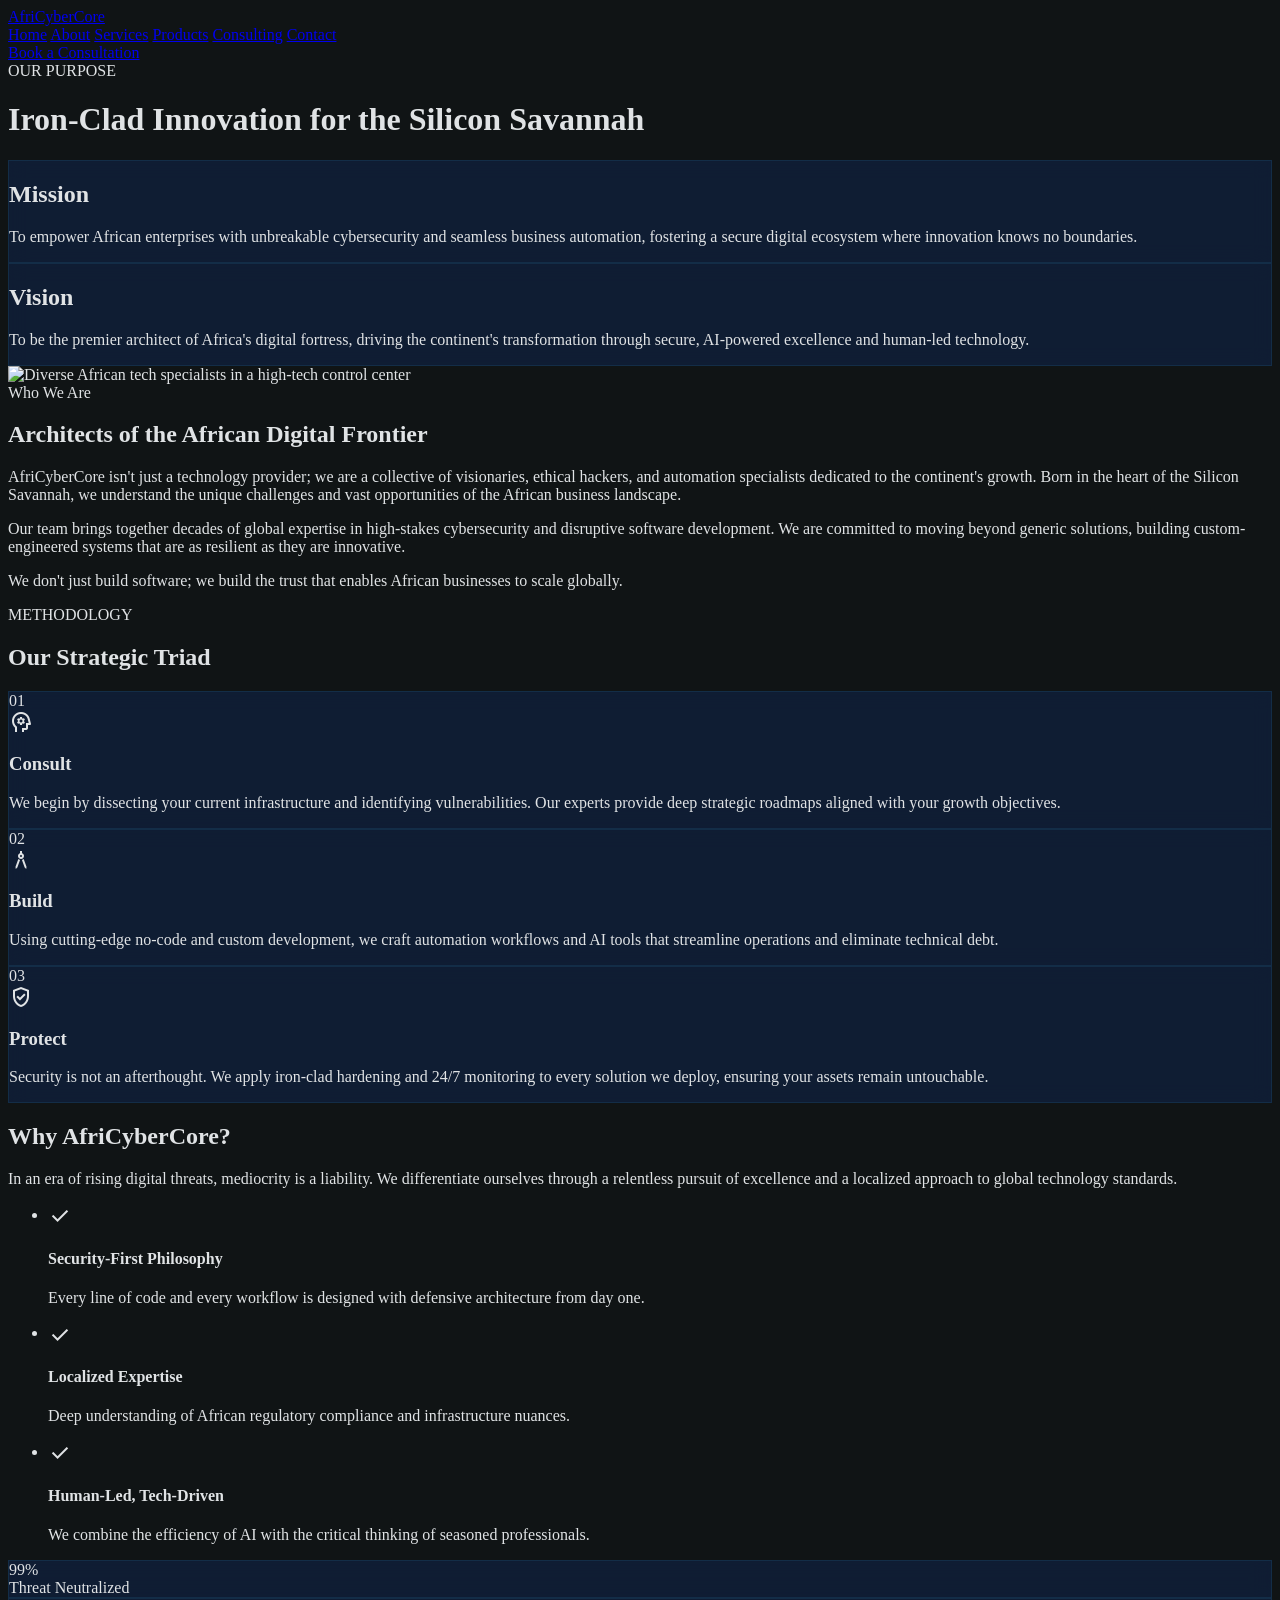
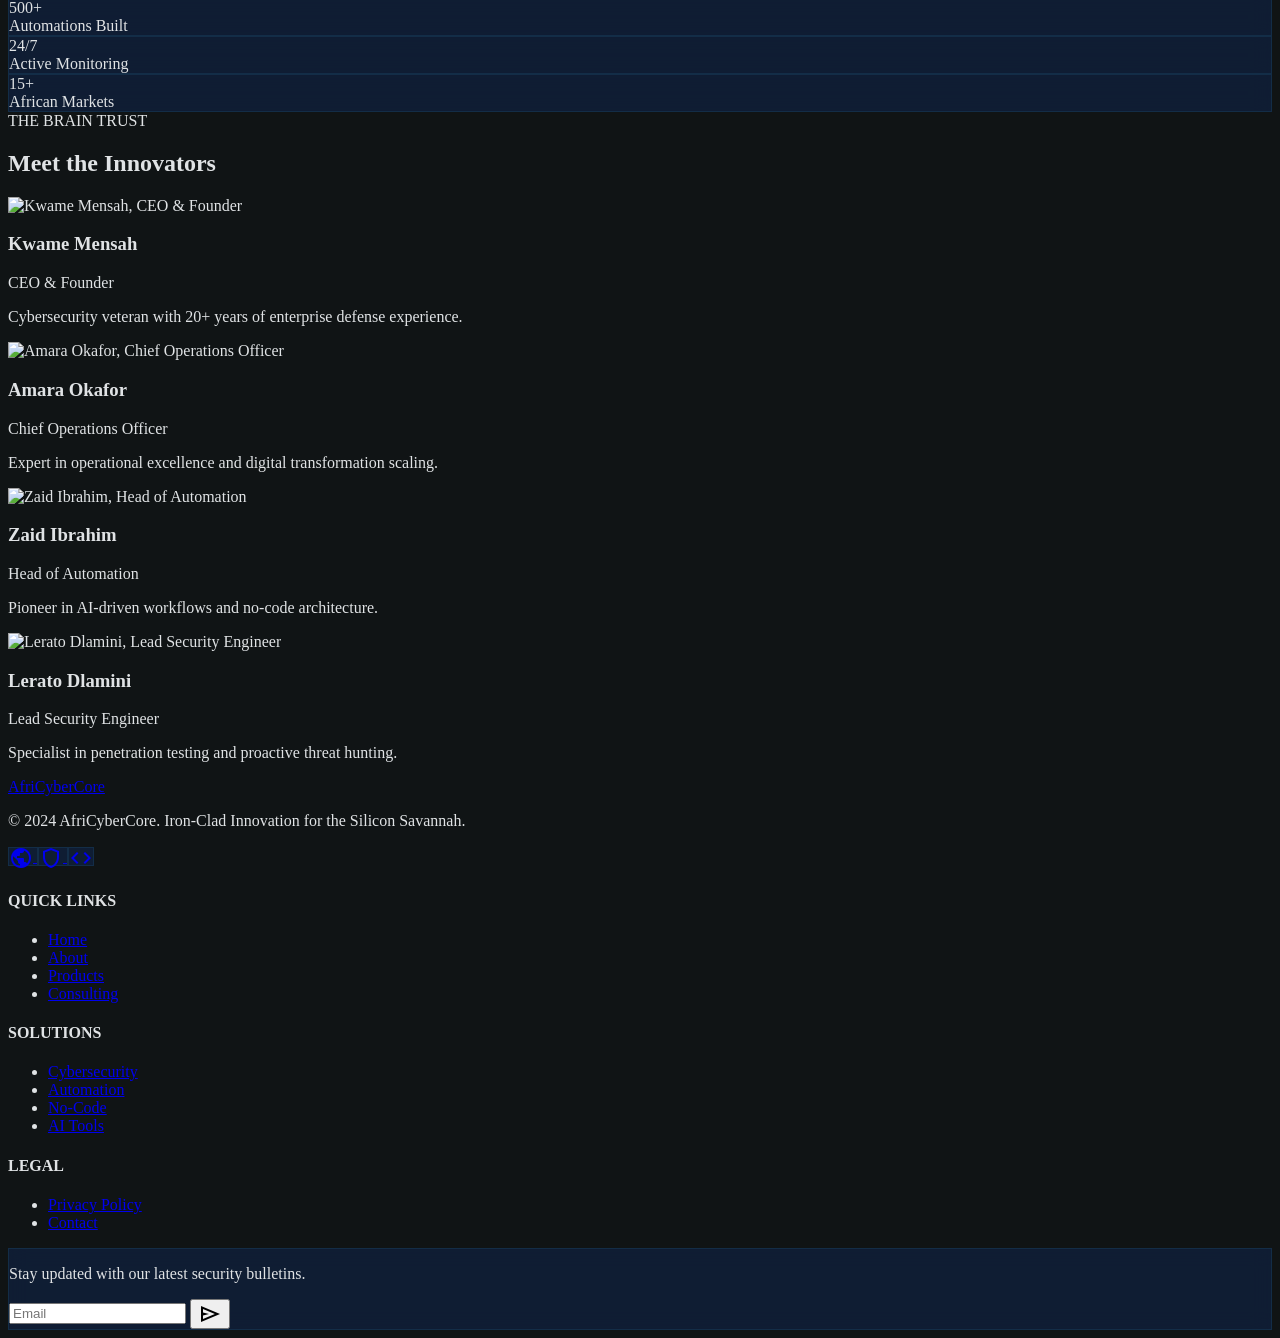
==== about.html @ 982a2cf5 "Initial commit: AfriCyberCore static marketing site Multi-page static site (HTML + Tailwind Play CDN" ====
<!DOCTYPE html>
<html class="dark" lang="en">
<head>
<meta charset="utf-8"/>
<meta content="width=device-width, initial-scale=1.0" name="viewport"/>
<title>About Us | AfriCyberCore - Iron-Clad Innovation</title>
<script src="https://cdn.tailwindcss.com?plugins=forms,container-queries"></script>
<link href="https://fonts.googleapis.com/css2?family=Hanken+Grotesk:wght@400;600;700;800&amp;family=Inter:wght@400;500&amp;family=JetBrains+Mono:wght@500&amp;display=swap" rel="stylesheet"/>
<link href="https://fonts.googleapis.com/css2?family=Material+Symbols+Outlined:wght,FILL@100..700,0..1&amp;display=swap" rel="stylesheet"/>
<script src="assets/js/tailwind.config.js"></script>
<link href="assets/css/shared.css" rel="stylesheet"/>
</head>
<body class="bg-background text-on-background selection:bg-secondary selection:text-on-secondary-container">
<!-- Header -->
<header class="fixed top-0 w-full z-50 bg-primary-container/60 backdrop-blur-xl border-b border-surface-border">
<nav class="flex justify-between items-center px-gutter py-stack-md max-w-container-max mx-auto h-20">
<a class="font-headline-md text-headline-md font-bold text-primary" href="index.html">AfriCyberCore</a>
<div class="hidden md:flex items-center gap-8">
<a class="text-on-surface-variant font-medium hover:text-secondary transition-colors duration-300" href="index.html">Home</a>
<a class="text-primary font-bold border-b-2 border-tertiary pb-1" href="about.html">About</a>
<a class="text-on-surface-variant font-medium hover:text-secondary transition-colors duration-300" href="services.html">Services</a>
<a class="text-on-surface-variant font-medium hover:text-secondary transition-colors duration-300" href="products.html">Products</a>
<a class="text-on-surface-variant font-medium hover:text-secondary transition-colors duration-300" href="consulting.html">Consulting</a>
<a class="text-on-surface-variant font-medium hover:text-secondary transition-colors duration-300" href="contact.html">Contact</a>
</div>
<a class="bg-tertiary text-on-tertiary-fixed font-button-text text-button-text px-6 py-3 rounded-lg hover:bg-tertiary/90 transition-all active:scale-95" href="consulting.html">Book a Consultation</a>
</nav>
</header>
<!-- Hero Section: Mission & Vision -->
<header class="relative pt-section-padding pb-section-padding overflow-hidden">
<div class="cyber-grid absolute inset-0"></div>
<div class="relative z-10 max-w-container-max mx-auto px-margin-mobile md:px-gutter text-center">
<span class="font-label-caps text-label-caps text-secondary mb-stack-md block">OUR PURPOSE</span>
<h1 class="font-display-lg text-headline-lg-mobile md:text-[80px] text-white max-w-4xl mx-auto mb-stack-lg leading-tight">
                Iron-Clad Innovation for the <span class="text-secondary">Silicon Savannah</span>
</h1>
<div class="grid md:grid-cols-2 gap-gutter mt-20">
<div class="glass-card p-10 rounded-xl text-left border-l-4 border-l-tertiary">
<h2 class="font-headline-md text-headline-md text-tertiary mb-stack-md">Mission</h2>
<p class="font-body-lg text-body-lg text-on-surface-variant">
                        To empower African enterprises with unbreakable cybersecurity and seamless business automation, fostering a secure digital ecosystem where innovation knows no boundaries.
                    </p>
</div>
<div class="glass-card p-10 rounded-xl text-left border-l-4 border-l-secondary">
<h2 class="font-headline-md text-headline-md text-secondary mb-stack-md">Vision</h2>
<p class="font-body-lg text-body-lg text-on-surface-variant">
                        To be the premier architect of Africa's digital fortress, driving the continent's transformation through secure, AI-powered excellence and human-led technology.
                    </p>
</div>
</div>
</div>
</header>
<!-- Who We Are Section -->
<section class="py-section-padding bg-surface-container-lowest">
<div class="max-w-container-max mx-auto px-margin-mobile md:px-gutter">
<div class="flex flex-col md:flex-row gap-20 items-center">
<div class="w-full md:w-1/2 relative">
<div class="absolute -top-4 -left-4 w-24 h-24 border-t-2 border-l-2 border-secondary"></div>
<div class="absolute -bottom-4 -right-4 w-24 h-24 border-b-2 border-r-2 border-tertiary"></div>
<div class="bg-surface-card rounded-lg overflow-hidden h-[500px]">
<img class="w-full h-full object-cover grayscale hover:grayscale-0 transition-all duration-700" alt="Diverse African tech specialists in a high-tech control center" src="https://lh3.googleusercontent.com/aida-public/[base64]"/>
</div>
</div>
<div class="w-full md:w-1/2">
<span class="font-label-caps text-label-caps text-secondary mb-stack-md block uppercase">Who We Are</span>
<h2 class="font-headline-lg text-headline-lg text-white mb-stack-lg">Architects of the African Digital Frontier</h2>
<div class="space-y-stack-md">
<p class="font-body-lg text-body-lg text-on-surface-variant">
                            AfriCyberCore isn't just a technology provider; we are a collective of visionaries, ethical hackers, and automation specialists dedicated to the continent's growth. Born in the heart of the Silicon Savannah, we understand the unique challenges and vast opportunities of the African business landscape.
                        </p>
<p class="font-body-lg text-body-lg text-on-surface-variant">
                            Our team brings together decades of global expertise in high-stakes cybersecurity and disruptive software development. We are committed to moving beyond generic solutions, building custom-engineered systems that are as resilient as they are innovative.
                        </p>
<p class="font-body-lg text-body-lg text-on-surface-variant font-semibold text-primary">
                            We don't just build software; we build the trust that enables African businesses to scale globally.
                        </p>
</div>
</div>
</div>
</div>
</section>
<!-- Our Approach (3-step visual) -->
<section class="py-section-padding relative">
<div class="max-w-container-max mx-auto px-margin-mobile md:px-gutter">
<div class="text-center mb-24">
<span class="font-label-caps text-label-caps text-secondary mb-stack-md block">METHODOLOGY</span>
<h2 class="font-headline-lg text-headline-lg text-white">Our Strategic Triad</h2>
</div>
<div class="grid md:grid-cols-3 gap-12">
<!-- Step 1 -->
<div class="group relative p-10 glass-card rounded-xl hover-glow transition-all duration-300">
<div class="text-[64px] font-bold text-surface-border absolute top-0 right-8 group-hover:text-secondary/20 transition-colors">01</div>
<div class="w-16 h-16 bg-primary-container rounded-lg flex items-center justify-center mb-stack-lg border border-secondary/30">
<span class="material-symbols-outlined text-secondary text-3xl">psychology</span>
</div>
<h3 class="font-headline-md text-headline-md text-white mb-stack-md">Consult</h3>
<p class="font-body-md text-body-md text-on-surface-variant">
                        We begin by dissecting your current infrastructure and identifying vulnerabilities. Our experts provide deep strategic roadmaps aligned with your growth objectives.
                    </p>
</div>
<!-- Step 2 -->
<div class="group relative p-10 glass-card rounded-xl hover-glow transition-all duration-300">
<div class="text-[64px] font-bold text-surface-border absolute top-0 right-8 group-hover:text-tertiary/20 transition-colors">02</div>
<div class="w-16 h-16 bg-primary-container rounded-lg flex items-center justify-center mb-stack-lg border border-tertiary/30">
<span class="material-symbols-outlined text-tertiary text-3xl">architecture</span>
</div>
<h3 class="font-headline-md text-headline-md text-white mb-stack-md">Build</h3>
<p class="font-body-md text-body-md text-on-surface-variant">
                        Using cutting-edge no-code and custom development, we craft automation workflows and AI tools that streamline operations and eliminate technical debt.
                    </p>
</div>
<!-- Step 3 -->
<div class="group relative p-10 glass-card rounded-xl hover-glow transition-all duration-300">
<div class="text-[64px] font-bold text-surface-border absolute top-0 right-8 group-hover:text-secondary-container/20 transition-colors">03</div>
<div class="w-16 h-16 bg-primary-container rounded-lg flex items-center justify-center mb-stack-lg border border-secondary-container/30">
<span class="material-symbols-outlined text-secondary-container text-3xl">verified_user</span>
</div>
<h3 class="font-headline-md text-headline-md text-white mb-stack-md">Protect</h3>
<p class="font-body-md text-body-md text-on-surface-variant">
                        Security is not an afterthought. We apply iron-clad hardening and 24/7 monitoring to every solution we deploy, ensuring your assets remain untouchable.
                    </p>
</div>
</div>
</div>
</section>
<!-- Why AfriCyberCore (Differentiators) -->
<section class="py-section-padding bg-primary-container">
<div class="max-w-container-max mx-auto px-margin-mobile md:px-gutter">
<div class="grid md:grid-cols-2 gap-20">
<div>
<h2 class="font-headline-lg text-headline-lg text-white mb-stack-lg">Why AfriCyberCore?</h2>
<p class="font-body-lg text-body-lg text-on-surface-variant mb-12">
                        In an era of rising digital threats, mediocrity is a liability. We differentiate ourselves through a relentless pursuit of excellence and a localized approach to global technology standards.
                    </p>
<ul class="space-y-gutter">
<li class="flex items-start gap-stack-md group">
<div class="mt-1 w-6 h-6 rounded-full border border-secondary flex items-center justify-center shrink-0 group-hover:bg-secondary transition-colors">
<span class="material-symbols-outlined text-[14px] text-secondary group-hover:text-on-secondary transition-colors">check</span>
</div>
<div>
<h4 class="font-button-text text-button-text text-white">Security-First Philosophy</h4>
<p class="font-body-md text-body-md text-on-surface-variant">Every line of code and every workflow is designed with defensive architecture from day one.</p>
</div>
</li>
<li class="flex items-start gap-stack-md group">
<div class="mt-1 w-6 h-6 rounded-full border border-secondary flex items-center justify-center shrink-0 group-hover:bg-secondary transition-colors">
<span class="material-symbols-outlined text-[14px] text-secondary group-hover:text-on-secondary transition-colors">check</span>
</div>
<div>
<h4 class="font-button-text text-button-text text-white">Localized Expertise</h4>
<p class="font-body-md text-body-md text-on-surface-variant">Deep understanding of African regulatory compliance and infrastructure nuances.</p>
</div>
</li>
<li class="flex items-start gap-stack-md group">
<div class="mt-1 w-6 h-6 rounded-full border border-secondary flex items-center justify-center shrink-0 group-hover:bg-secondary transition-colors">
<span class="material-symbols-outlined text-[14px] text-secondary group-hover:text-on-secondary transition-colors">check</span>
</div>
<div>
<h4 class="font-button-text text-button-text text-white">Human-Led, Tech-Driven</h4>
<p class="font-body-md text-body-md text-on-surface-variant">We combine the efficiency of AI with the critical thinking of seasoned professionals.</p>
</div>
</li>
</ul>
</div>
<div class="grid grid-cols-2 gap-gutter">
<div class="space-y-gutter pt-12">
<div class="glass-card p-stack-lg rounded-xl text-center">
<div class="text-secondary font-display-lg text-4xl mb-2">99%</div>
<div class="font-label-caps text-label-caps uppercase">Threat Neutralized</div>
</div>
<div class="glass-card p-stack-lg rounded-xl text-center">
<div class="text-tertiary font-display-lg text-4xl mb-2">500+</div>
<div class="font-label-caps text-label-caps uppercase">Automations Built</div>
</div>
</div>
<div class="space-y-gutter">
<div class="glass-card p-stack-lg rounded-xl text-center">
<div class="text-primary font-display-lg text-4xl mb-2">24/7</div>
<div class="font-label-caps text-label-caps uppercase">Active Monitoring</div>
</div>
<div class="glass-card p-stack-lg rounded-xl text-center">
<div class="text-secondary-container font-display-lg text-4xl mb-2">15+</div>
<div class="font-label-caps text-label-caps uppercase">African Markets</div>
</div>
</div>
</div>
</div>
</div>
</section>
<!-- Meet Our Team section -->
<section class="py-section-padding bg-background">
<div class="max-w-container-max mx-auto px-margin-mobile md:px-gutter">
<div class="text-center mb-24">
<span class="font-label-caps text-label-caps text-secondary mb-stack-md block">THE BRAIN TRUST</span>
<h2 class="font-headline-lg text-headline-lg text-white">Meet the Innovators</h2>
</div>
<div class="grid grid-cols-1 sm:grid-cols-2 lg:grid-cols-4 gap-8">
<!-- Team Member 1 -->
<div class="group">
<div class="relative aspect-[3/4] rounded-lg overflow-hidden mb-stack-md bg-surface-card">
<img class="w-full h-full object-cover grayscale group-hover:grayscale-0 transition-all duration-500 transform group-hover:scale-105" alt="Kwame Mensah, CEO & Founder" src="https://lh3.googleusercontent.com/aida-public/[base64]"/>
<div class="absolute inset-0 bg-gradient-to-t from-primary-container to-transparent opacity-0 group-hover:opacity-60 transition-opacity duration-300"></div>
</div>
<h3 class="font-headline-md text-xl text-white">Kwame Mensah</h3>
<p class="font-label-caps text-xs text-secondary uppercase mb-2">CEO &amp; Founder</p>
<p class="font-body-md text-sm text-on-surface-variant">Cybersecurity veteran with 20+ years of enterprise defense experience.</p>
</div>
<!-- Team Member 2 -->
<div class="group">
<div class="relative aspect-[3/4] rounded-lg overflow-hidden mb-stack-md bg-surface-card">
<img class="w-full h-full object-cover grayscale group-hover:grayscale-0 transition-all duration-500 transform group-hover:scale-105" alt="Amara Okafor, Chief Operations Officer" src="https://lh3.googleusercontent.com/aida-public/[base64]"/>
<div class="absolute inset-0 bg-gradient-to-t from-primary-container to-transparent opacity-0 group-hover:opacity-60 transition-opacity duration-300"></div>
</div>
<h3 class="font-headline-md text-xl text-white">Amara Okafor</h3>
<p class="font-label-caps text-xs text-secondary uppercase mb-2">Chief Operations Officer</p>
<p class="font-body-md text-sm text-on-surface-variant">Expert in operational excellence and digital transformation scaling.</p>
</div>
<!-- Team Member 3 -->
<div class="group">
<div class="relative aspect-[3/4] rounded-lg overflow-hidden mb-stack-md bg-surface-card">
<img class="w-full h-full object-cover grayscale group-hover:grayscale-0 transition-all duration-500 transform group-hover:scale-105" alt="Zaid Ibrahim, Head of Automation" src="https://lh3.googleusercontent.com/aida-public/[base64]"/>
<div class="absolute inset-0 bg-gradient-to-t from-primary-container to-transparent opacity-0 group-hover:opacity-60 transition-opacity duration-300"></div>
</div>
<h3 class="font-headline-md text-xl text-white">Zaid Ibrahim</h3>
<p class="font-label-caps text-xs text-secondary uppercase mb-2">Head of Automation</p>
<p class="font-body-md text-sm text-on-surface-variant">Pioneer in AI-driven workflows and no-code architecture.</p>
</div>
<!-- Team Member 4 -->
<div class="group">
<div class="relative aspect-[3/4] rounded-lg overflow-hidden mb-stack-md bg-surface-card">
<img class="w-full h-full object-cover grayscale group-hover:grayscale-0 transition-all duration-500 transform group-hover:scale-105" alt="Lerato Dlamini, Lead Security Engineer" src="https://lh3.googleusercontent.com/aida-public/[base64]"/>
<div class="absolute inset-0 bg-gradient-to-t from-primary-container to-transparent opacity-0 group-hover:opacity-60 transition-opacity duration-300"></div>
</div>
<h3 class="font-headline-md text-xl text-white">Lerato Dlamini</h3>
<p class="font-label-caps text-xs text-secondary uppercase mb-2">Lead Security Engineer</p>
<p class="font-body-md text-sm text-on-surface-variant">Specialist in penetration testing and proactive threat hunting.</p>
</div>
</div>
</div>
</section>
<!-- Footer -->
<footer class="bg-surface-container-lowest border-t border-surface-border w-full py-section-padding">
<div class="grid grid-cols-1 md:grid-cols-4 gap-gutter px-margin-mobile md:px-gutter max-w-container-max mx-auto">
<div class="col-span-1 md:col-span-1">
<a class="font-headline-md text-headline-md font-bold text-tertiary mb-stack-md block" href="index.html">AfriCyberCore</a>
<p class="font-body-md text-body-md text-on-surface-variant mb-stack-lg">
                    © 2024 AfriCyberCore. Iron-Clad Innovation for the Silicon Savannah.
                </p>
<div class="flex gap-stack-md">
<a class="w-10 h-10 rounded-lg glass-card flex items-center justify-center hover:text-secondary transition-all" href="contact.html">
<span class="material-symbols-outlined text-lg">public</span>
</a>
<a class="w-10 h-10 rounded-lg glass-card flex items-center justify-center hover:text-secondary transition-all" href="contact.html">
<span class="material-symbols-outlined text-lg">shield</span>
</a>
<a class="w-10 h-10 rounded-lg glass-card flex items-center justify-center hover:text-secondary transition-all" href="contact.html">
<span class="material-symbols-outlined text-lg">code</span>
</a>
</div>
</div>
<div>
<h4 class="font-label-caps text-label-caps text-primary mb-stack-lg">QUICK LINKS</h4>
<ul class="space-y-stack-sm">
<li><a class="font-body-md text-body-md text-on-surface-variant hover:text-secondary transition-all duration-200" href="index.html">Home</a></li>
<li><a class="font-body-md text-body-md text-tertiary hover:text-secondary transition-all duration-200" href="about.html">About</a></li>
<li><a class="font-body-md text-body-md text-on-surface-variant hover:text-secondary transition-all duration-200" href="products.html">Products</a></li>
<li><a class="font-body-md text-body-md text-on-surface-variant hover:text-secondary transition-all duration-200" href="consulting.html">Consulting</a></li>
</ul>
</div>
<div>
<h4 class="font-label-caps text-label-caps text-primary mb-stack-lg">SOLUTIONS</h4>
<ul class="space-y-stack-sm">
<li><a class="font-body-md text-body-md text-on-surface-variant hover:text-secondary transition-all duration-200" href="services.html">Cybersecurity</a></li>
<li><a class="font-body-md text-body-md text-on-surface-variant hover:text-secondary transition-all duration-200" href="services.html">Automation</a></li>
<li><a class="font-body-md text-body-md text-on-surface-variant hover:text-secondary transition-all duration-200" href="services.html">No-Code</a></li>
<li><a class="font-body-md text-body-md text-on-surface-variant hover:text-secondary transition-all duration-200" href="products.html">AI Tools</a></li>
</ul>
</div>
<div>
<h4 class="font-label-caps text-label-caps text-primary mb-stack-lg">LEGAL</h4>
<ul class="space-y-stack-sm">
<li><a class="font-body-md text-body-md text-on-surface-variant hover:text-secondary transition-all duration-200" href="#">Privacy Policy</a></li>
<li><a class="font-body-md text-body-md text-on-surface-variant hover:text-secondary transition-all duration-200" href="contact.html">Contact</a></li>
</ul>
<div class="mt-stack-lg p-stack-md glass-card rounded-lg">
<p class="font-body-md text-xs text-on-surface-variant">Stay updated with our latest security bulletins.</p>
<form class="mt-2 flex" onsubmit="event.preventDefault();">
<input class="bg-surface-dim border border-surface-border text-white text-xs px-3 py-2 rounded-l-lg focus:outline-none focus:ring-1 focus:ring-secondary w-full" placeholder="Email" type="email"/>
<button class="bg-secondary text-on-secondary px-3 py-2 rounded-r-lg" type="submit">
<span class="material-symbols-outlined text-sm">send</span>
</button>
</form>
</div>
</div>
</div>
</footer>
<script src="assets/js/main.js"></script>
<script>
  // Intersection Observer for scroll animations
  const observer = new IntersectionObserver((entries) => {
    entries.forEach((entry) => {
      if (entry.isIntersecting) {
        entry.target.classList.add('opacity-100');
        entry.target.classList.remove('translate-y-10', 'opacity-0');
      }
    });
  }, { threshold: 0.1 });
  document.querySelectorAll('section > div').forEach((section) => {
    section.classList.add('transition-all', 'duration-1000', 'translate-y-10', 'opacity-0');
    observer.observe(section);
  });
</script>
</body>
</html>
---- assets/css/shared.css ----
/* AfriCyberCore — shared styles (union of all page helpers from the Stitch export) */

body {
  background-color: #101415;
  color: #e0e3e5;
  overflow-x: hidden;
}

.material-symbols-outlined {
  font-variation-settings: 'FILL' 0, 'wght' 400, 'GRAD' 0, 'opsz' 24;
  line-height: 1;
  vertical-align: middle;
  font-feature-settings: 'liga';
  -webkit-font-feature-settings: 'liga';
  -webkit-font-smoothing: antialiased;
}

/* ---- Grid / pattern backgrounds ---- */
.cyber-grid {
  background-image:
    linear-gradient(to right, rgba(35, 53, 84, 0.2) 1px, transparent 1px),
    linear-gradient(to bottom, rgba(35, 53, 84, 0.2) 1px, transparent 1px);
  background-size: 40px 40px;
}
.product-grid-pattern {
  background-image: radial-gradient(#233554 1px, transparent 1px);
  background-size: 40px 40px;
}

/* ---- Hover glows ---- */
.glow-hover:hover {
  box-shadow: 0 0 15px rgba(123, 208, 255, 0.3);
  border-color: #7bd0ff;
}
.hover-glow:hover {
  box-shadow: 0 0 20px rgba(56, 189, 248, 0.2);
  border-color: #7bd0ff;
}
.cyber-glow-hover:hover {
  box-shadow: 0 0 20px rgba(56, 189, 248, 0.2);
  border-color: #7bd0ff;
}
.cyber-border-glow {
  border: 1px solid #233554;
  transition: border-color 0.3s ease, box-shadow 0.3s ease;
}
.cyber-border-glow:hover {
  border-color: #7bd0ff;
  box-shadow: 0 0 15px rgba(123, 208, 255, 0.2);
}

/* ---- Glass surfaces ---- */
.glass-nav {
  backdrop-filter: blur(12px);
  -webkit-backdrop-filter: blur(12px);
}
.glass-panel {
  background: rgba(17, 34, 64, 0.7);
  backdrop-filter: blur(12px);
  -webkit-backdrop-filter: blur(12px);
  border: 1px solid #233554;
}
.glass-card {
  background: rgba(17, 34, 64, 0.7);
  backdrop-filter: blur(10px);
  border: 1px solid rgba(56, 189, 248, 0.1);
}

/* ---- Hero / gradients / text ---- */
.hero-gradient {
  background: radial-gradient(circle at 50% 50%, rgba(10, 25, 47, 1) 0%, rgba(16, 20, 21, 1) 100%);
}
.text-glow {
  text-shadow: 0 0 10px rgba(123, 208, 255, 0.5);
}

/* ---- Cards ---- */
.pillar-card {
  transition: transform 0.4s cubic-bezier(0.175, 0.885, 0.32, 1.275);
}
.pillar-card:hover {
  transform: translateY(-8px);
}

/* ---- Reveal on scroll ---- */
.reveal-on-scroll {
  opacity: 0;
  transform: translateY(20px);
  transition: all 0.6s ease-out;
}
.reveal-on-scroll.active {
  opacity: 1;
  transform: translateY(0);
}
.timeline-line {
  background: linear-gradient(to bottom, transparent, #7bd0ff, transparent);
}

/* ---- Animations ---- */
@keyframes pulse-soft {
  0%, 100% { opacity: 0.4; }
  50% { opacity: 0.7; }
}
.animate-pulse-soft { animation: pulse-soft 4s infinite ease-in-out; }

@keyframes float {
  0%, 100% { transform: translateY(0); }
  50% { transform: translateY(-10px); }
}
.animate-float { animation: float 6s ease-in-out infinite; }

/* ---- Hero slide-up fade (borrowed concept) ---- */
@keyframes fade-up {
  from { opacity: 0; transform: translateY(15px); }
  to { opacity: 1; transform: translateY(0); }
}
.fade-up { animation: fade-up 0.8s ease-out both; }
.fade-up-1 { animation: fade-up 0.8s ease-out 0.15s both; }
.fade-up-2 { animation: fade-up 0.8s ease-out 0.30s both; }
.fade-up-3 { animation: fade-up 0.8s ease-out 0.45s both; }

/* ---- Typewriter cursor (contact concept) ---- */
@keyframes blink {
  0%, 100% { opacity: 1; }
  50% { opacity: 0; }
}
.animate-blink { animation: blink 1s step-end infinite; }
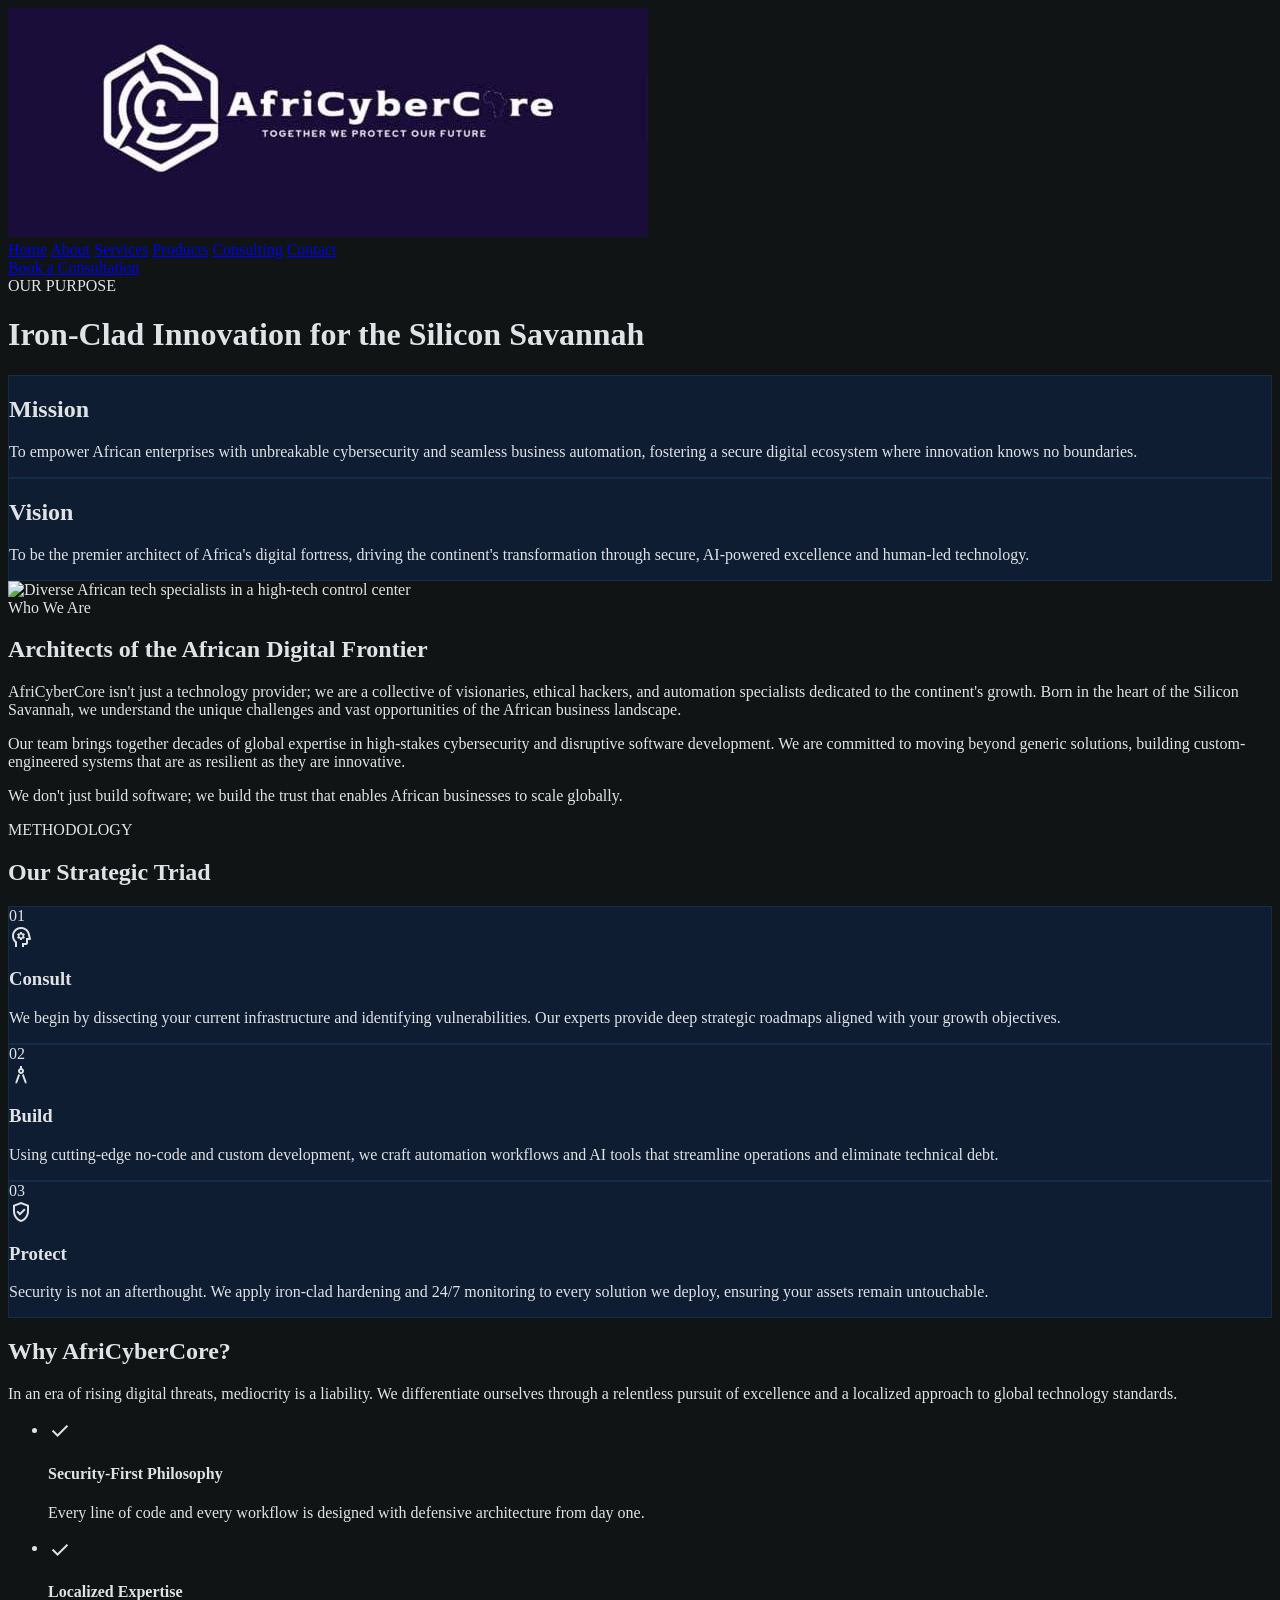
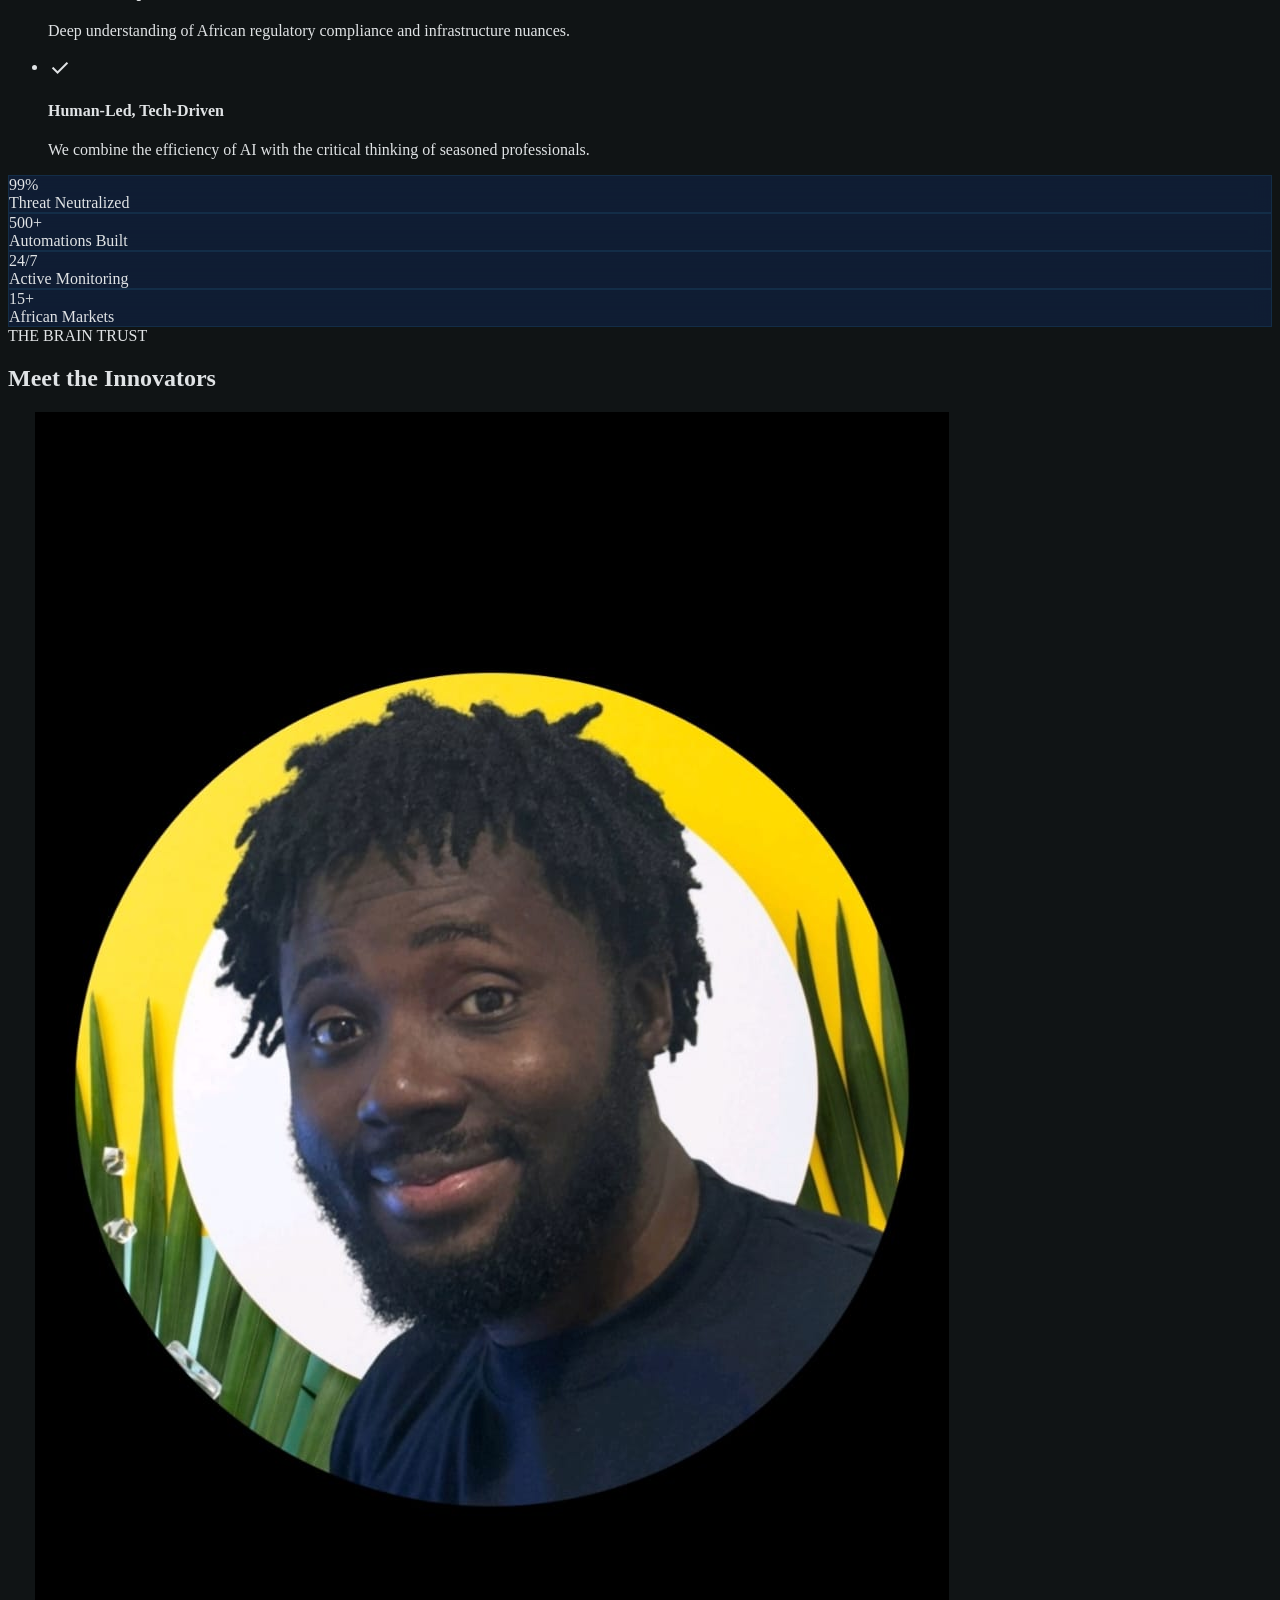
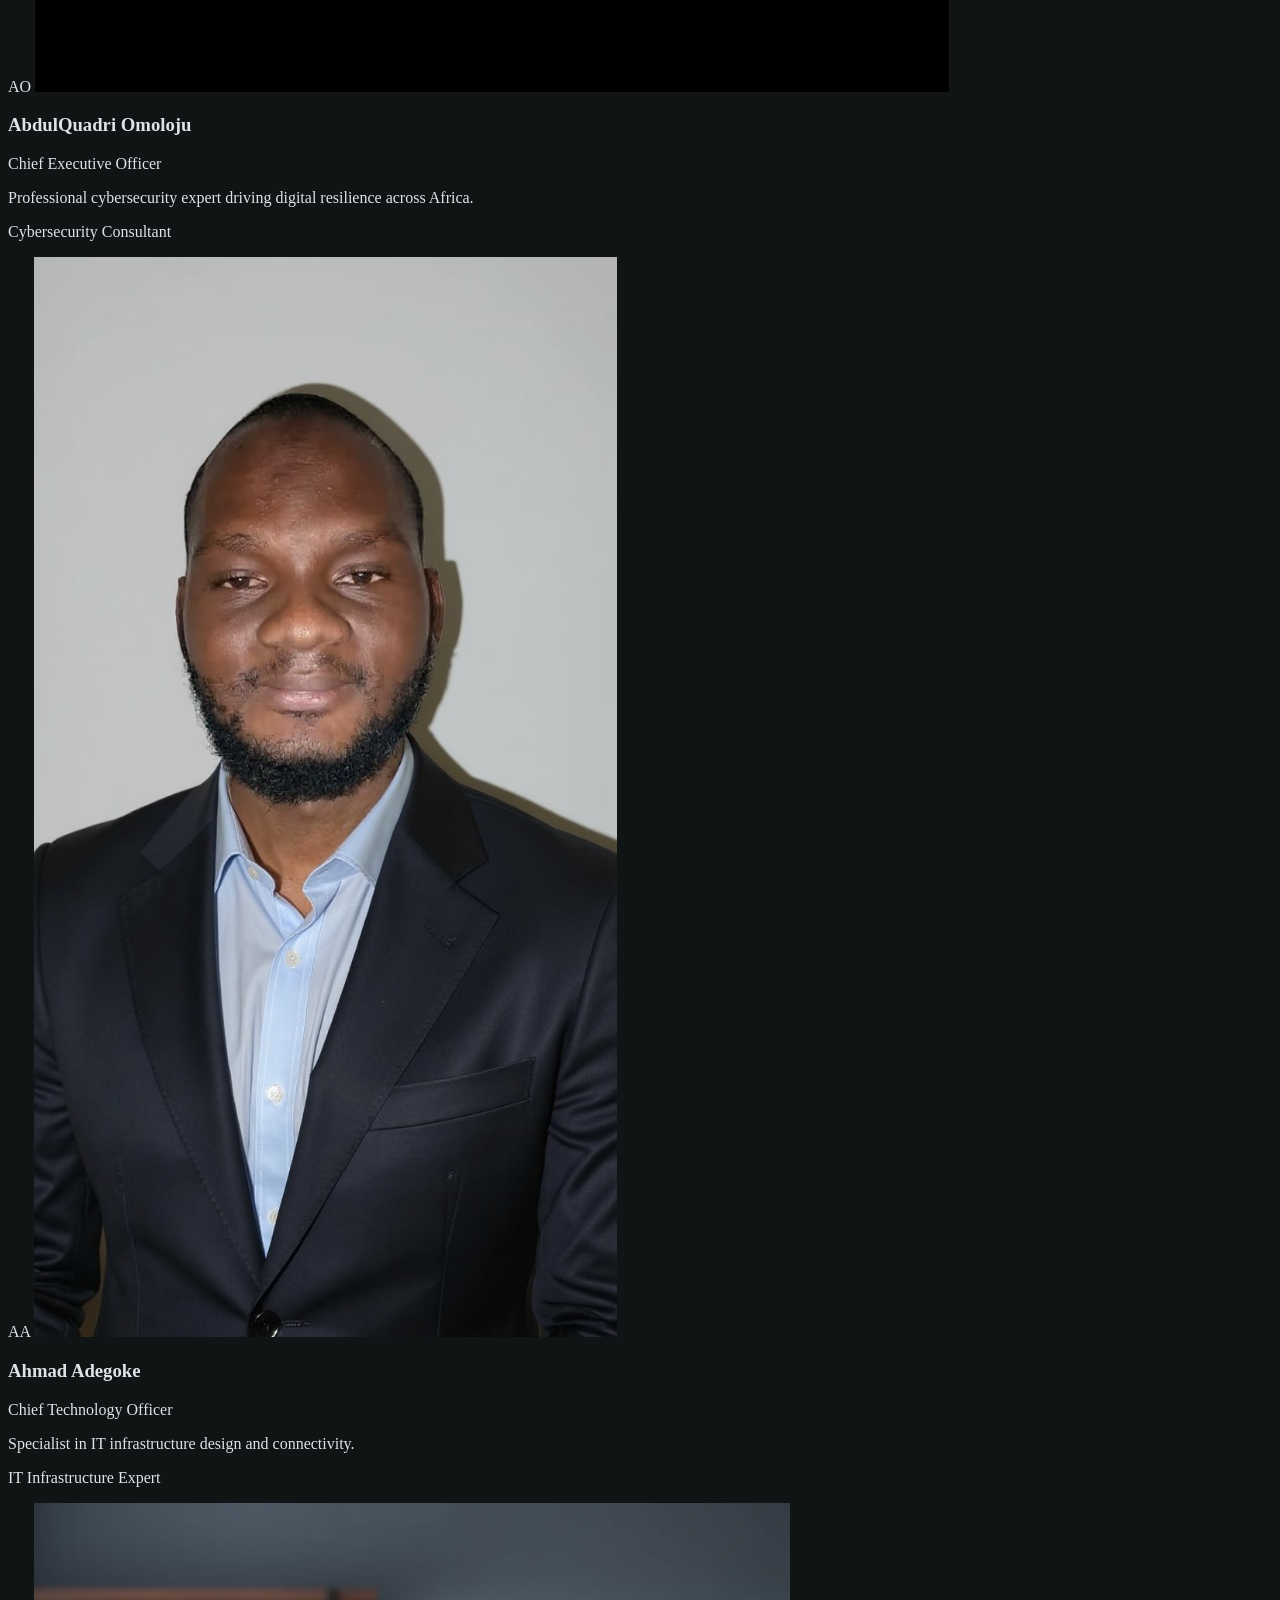
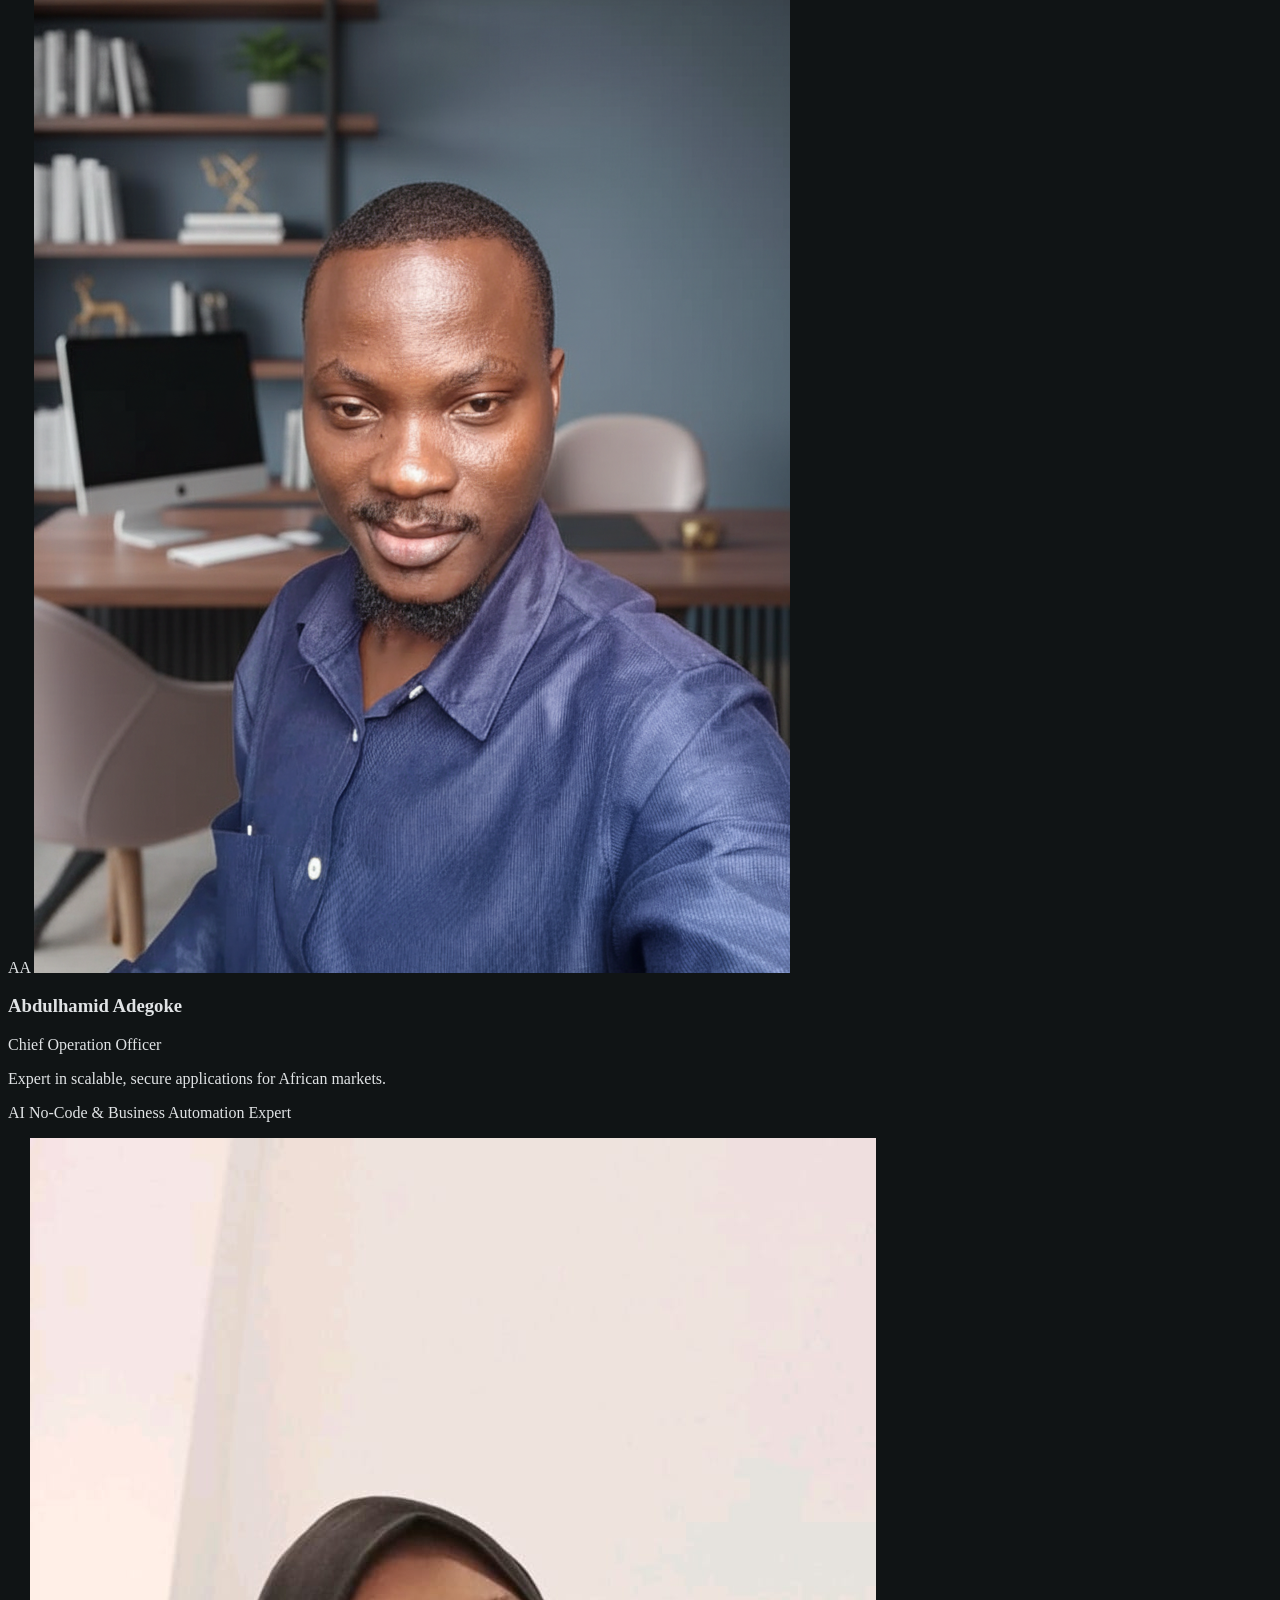
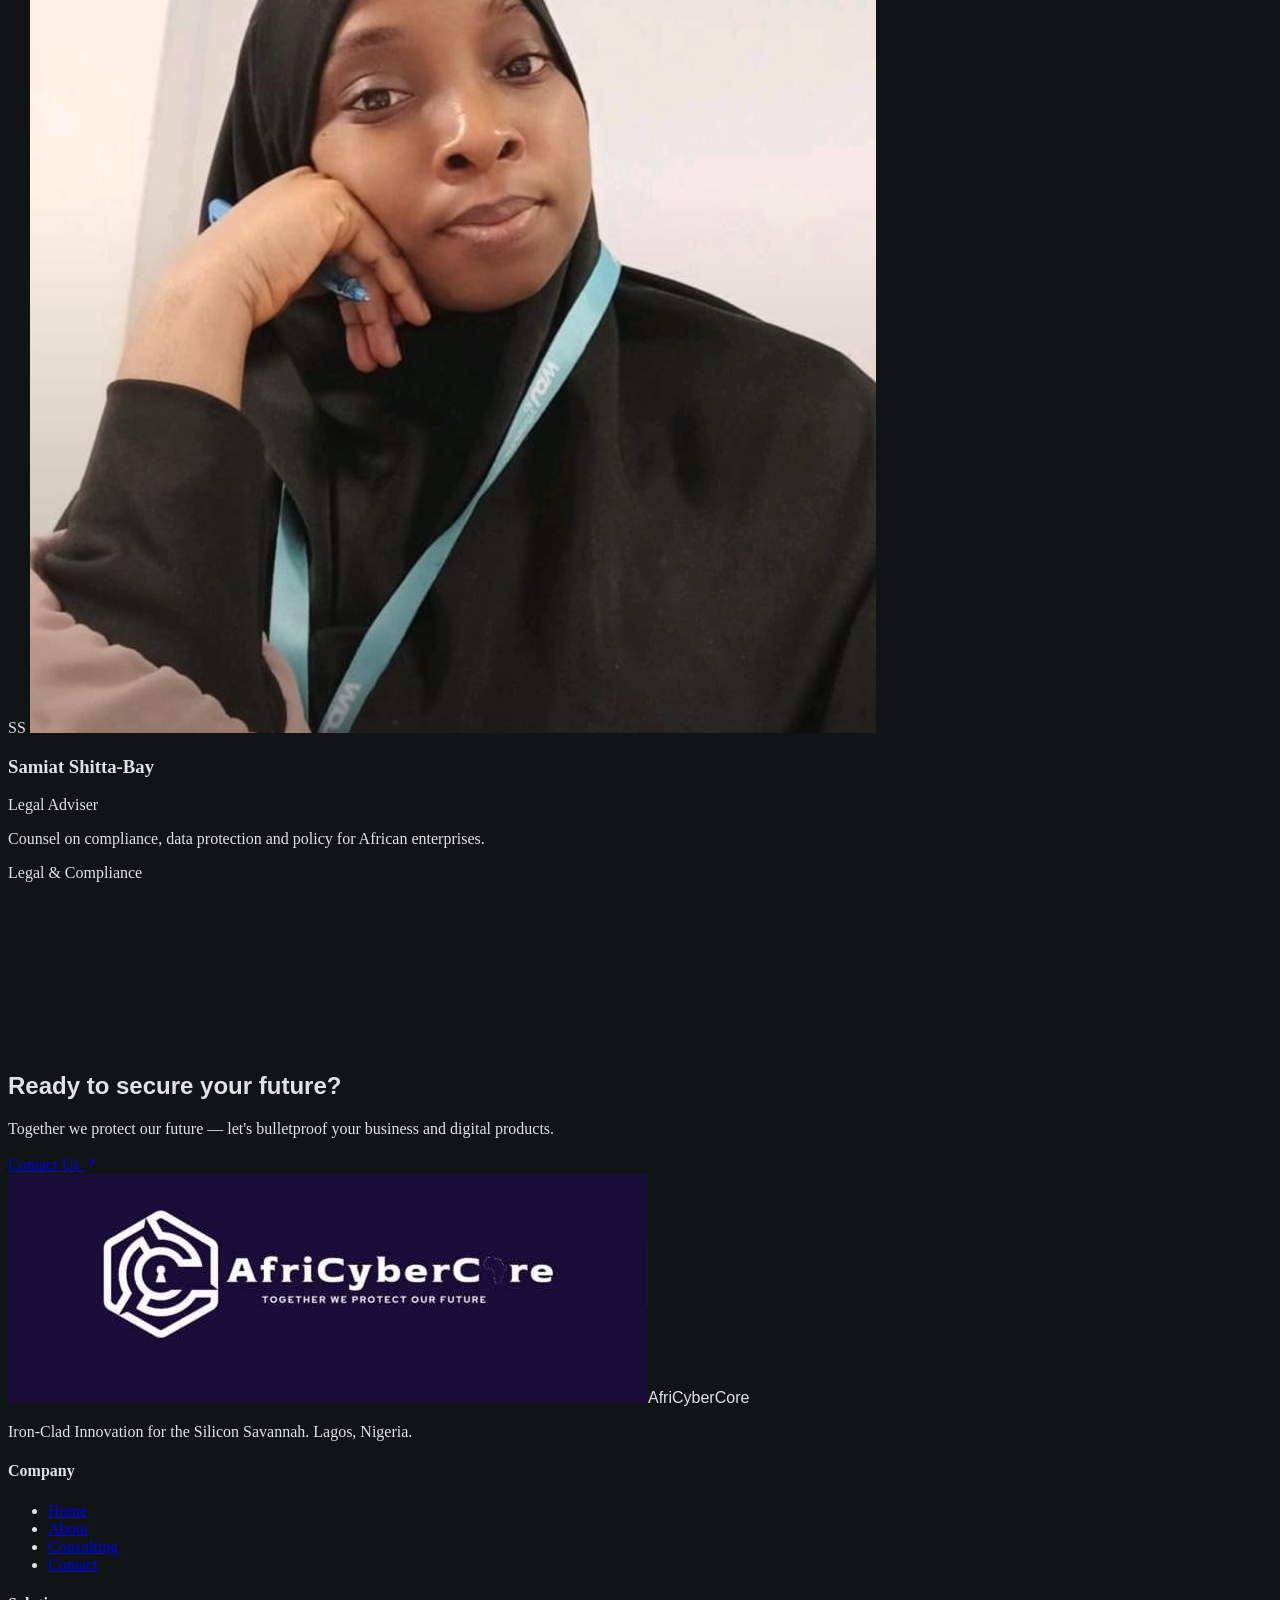
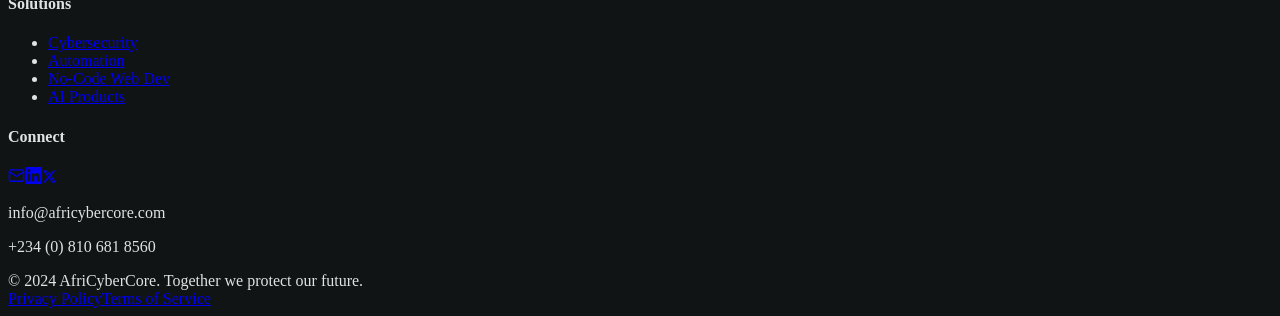
==== commit 20ae831b: "Add logo across all pages, real contact info, booking card on contact - Replace text/symbol logos wi" ====
--- a/about.html
+++ b/about.html
@@ -14,7 +14,7 @@
 <!-- Header -->
 <header class="fixed top-0 w-full z-50 bg-primary-container/60 backdrop-blur-xl border-b border-surface-border">
 <nav class="flex justify-between items-center px-gutter py-stack-md max-w-container-max mx-auto h-20">
-<a class="font-headline-md text-headline-md font-bold text-primary" href="index.html">AfriCyberCore</a>
+<a class="flex items-center gap-2" href="index.html"><img src="assets/img/logo.jpg" alt="AfriCyberCore" class="h-10 w-auto rounded-xl"/></a>
 <div class="hidden md:flex items-center gap-8">
 <a class="text-on-surface-variant font-medium hover:text-secondary transition-colors duration-300" href="index.html">Home</a>
 <a class="text-primary font-bold border-b-2 border-tertiary pb-1" href="about.html">About</a>
@@ -195,45 +195,53 @@
 <h2 class="font-headline-lg text-headline-lg text-white">Meet the Innovators</h2>
 </div>
 <div class="grid grid-cols-1 sm:grid-cols-2 lg:grid-cols-4 gap-8">
-<!-- Team Member 1 -->
+<!-- Team Member 1 — CEO (pic1) -->
 <div class="group">
-<div class="relative aspect-[3/4] rounded-lg overflow-hidden mb-stack-md bg-surface-card">
-<img class="w-full h-full object-cover grayscale group-hover:grayscale-0 transition-all duration-500 transform group-hover:scale-105" alt="Kwame Mensah, CEO & Founder" src="https://lh3.googleusercontent.com/aida-public/[base64]"/>
+<div class="relative aspect-[3/4] rounded-lg overflow-hidden mb-stack-md bg-surface-card flex items-center justify-center">
+<span class="absolute font-headline-lg text-4xl text-on-surface-variant/30 select-none">AO</span>
+<img class="relative w-full h-full object-cover grayscale group-hover:grayscale-0 transition-all duration-500 transform group-hover:scale-105" alt="AbdulQuadri Omoloju, Chief Executive Officer" src="assets/img/team/quadri.jpg" onerror="this.style.display='none'"/>
 <div class="absolute inset-0 bg-gradient-to-t from-primary-container to-transparent opacity-0 group-hover:opacity-60 transition-opacity duration-300"></div>
 </div>
-<h3 class="font-headline-md text-xl text-white">Kwame Mensah</h3>
-<p class="font-label-caps text-xs text-secondary uppercase mb-2">CEO &amp; Founder</p>
-<p class="font-body-md text-sm text-on-surface-variant">Cybersecurity veteran with 20+ years of enterprise defense experience.</p>
-</div>
-<!-- Team Member 2 -->
+<h3 class="font-headline-md text-xl text-white">AbdulQuadri Omoloju</h3>
+<p class="font-label-caps text-xs text-secondary uppercase mb-2">Chief Executive Officer</p>
+<p class="font-body-md text-sm text-on-surface-variant">Professional cybersecurity expert driving digital resilience across Africa.</p>
+<p class="font-label-caps text-[11px] text-tertiary uppercase mt-2 tracking-wider">Cybersecurity Consultant</p>
+</div>
+<!-- Team Member 2 — CTO (pic2) -->
 <div class="group">
-<div class="relative aspect-[3/4] rounded-lg overflow-hidden mb-stack-md bg-surface-card">
-<img class="w-full h-full object-cover grayscale group-hover:grayscale-0 transition-all duration-500 transform group-hover:scale-105" alt="Amara Okafor, Chief Operations Officer" src="https://lh3.googleusercontent.com/aida-public/[base64]"/>
+<div class="relative aspect-[3/4] rounded-lg overflow-hidden mb-stack-md bg-surface-card flex items-center justify-center">
+<span class="absolute font-headline-lg text-4xl text-on-surface-variant/30 select-none">AA</span>
+<img class="relative w-full h-full object-cover grayscale group-hover:grayscale-0 transition-all duration-500 transform group-hover:scale-105" alt="Ahmad Adegoke, Chief Technology Officer" src="assets/img/team/ahmad.jpg" onerror="this.style.display='none'"/>
 <div class="absolute inset-0 bg-gradient-to-t from-primary-container to-transparent opacity-0 group-hover:opacity-60 transition-opacity duration-300"></div>
 </div>
-<h3 class="font-headline-md text-xl text-white">Amara Okafor</h3>
-<p class="font-label-caps text-xs text-secondary uppercase mb-2">Chief Operations Officer</p>
-<p class="font-body-md text-sm text-on-surface-variant">Expert in operational excellence and digital transformation scaling.</p>
-</div>
-<!-- Team Member 3 -->
+<h3 class="font-headline-md text-xl text-white">Ahmad Adegoke</h3>
+<p class="font-label-caps text-xs text-secondary uppercase mb-2">Chief Technology Officer</p>
+<p class="font-body-md text-sm text-on-surface-variant">Specialist in IT infrastructure design and connectivity.</p>
+<p class="font-label-caps text-[11px] text-tertiary uppercase mt-2 tracking-wider">IT Infrastructure Expert</p>
+</div>
+<!-- Team Member 3 — COO (pic4) -->
 <div class="group">
-<div class="relative aspect-[3/4] rounded-lg overflow-hidden mb-stack-md bg-surface-card">
-<img class="w-full h-full object-cover grayscale group-hover:grayscale-0 transition-all duration-500 transform group-hover:scale-105" alt="Zaid Ibrahim, Head of Automation" src="https://lh3.googleusercontent.com/aida-public/[base64]"/>
+<div class="relative aspect-[3/4] rounded-lg overflow-hidden mb-stack-md bg-surface-card flex items-center justify-center">
+<span class="absolute font-headline-lg text-4xl text-on-surface-variant/30 select-none">AA</span>
+<img class="relative w-full h-full object-cover grayscale group-hover:grayscale-0 transition-all duration-500 transform group-hover:scale-105" alt="Abdulhamid Adegoke, Chief Operation Officer" src="assets/img/team/abdulhamid.png" onerror="this.style.display='none'"/>
 <div class="absolute inset-0 bg-gradient-to-t from-primary-container to-transparent opacity-0 group-hover:opacity-60 transition-opacity duration-300"></div>
 </div>
-<h3 class="font-headline-md text-xl text-white">Zaid Ibrahim</h3>
-<p class="font-label-caps text-xs text-secondary uppercase mb-2">Head of Automation</p>
-<p class="font-body-md text-sm text-on-surface-variant">Pioneer in AI-driven workflows and no-code architecture.</p>
-</div>
-<!-- Team Member 4 -->
+<h3 class="font-headline-md text-xl text-white">Abdulhamid Adegoke</h3>
+<p class="font-label-caps text-xs text-secondary uppercase mb-2">Chief Operation Officer</p>
+<p class="font-body-md text-sm text-on-surface-variant">Expert in scalable, secure applications for African markets.</p>
+<p class="font-label-caps text-[11px] text-tertiary uppercase mt-2 tracking-wider">AI No-Code &amp; Business Automation Expert</p>
+</div>
+<!-- Team Member 4 — Legal Adviser (pic3) -->
 <div class="group">
-<div class="relative aspect-[3/4] rounded-lg overflow-hidden mb-stack-md bg-surface-card">
-<img class="w-full h-full object-cover grayscale group-hover:grayscale-0 transition-all duration-500 transform group-hover:scale-105" alt="Lerato Dlamini, Lead Security Engineer" src="https://lh3.googleusercontent.com/aida-public/[base64]"/>
+<div class="relative aspect-[3/4] rounded-lg overflow-hidden mb-stack-md bg-surface-card flex items-center justify-center">
+<span class="absolute font-headline-lg text-4xl text-on-surface-variant/30 select-none">SS</span>
+<img class="relative w-full h-full object-cover grayscale group-hover:grayscale-0 transition-all duration-500 transform group-hover:scale-105" alt="Samiat Shitta-Bay, Legal Adviser" src="assets/img/team/samiat.jpg" onerror="this.style.display='none'"/>
 <div class="absolute inset-0 bg-gradient-to-t from-primary-container to-transparent opacity-0 group-hover:opacity-60 transition-opacity duration-300"></div>
 </div>
-<h3 class="font-headline-md text-xl text-white">Lerato Dlamini</h3>
-<p class="font-label-caps text-xs text-secondary uppercase mb-2">Lead Security Engineer</p>
-<p class="font-body-md text-sm text-on-surface-variant">Specialist in penetration testing and proactive threat hunting.</p>
+<h3 class="font-headline-md text-xl text-white">Samiat Shitta-Bay</h3>
+<p class="font-label-caps text-xs text-secondary uppercase mb-2">Legal Adviser</p>
+<p class="font-body-md text-sm text-on-surface-variant">Counsel on compliance, data protection and policy for African enterprises.</p>
+<p class="font-label-caps text-[11px] text-tertiary uppercase mt-2 tracking-wider">Legal &amp; Compliance</p>
 </div>
 </div>
 </div>
@@ -310,5 +318,6 @@
     observer.observe(section);
   });
 </script>
+<script src="assets/js/footer.js"></script>
 </body>
 </html>
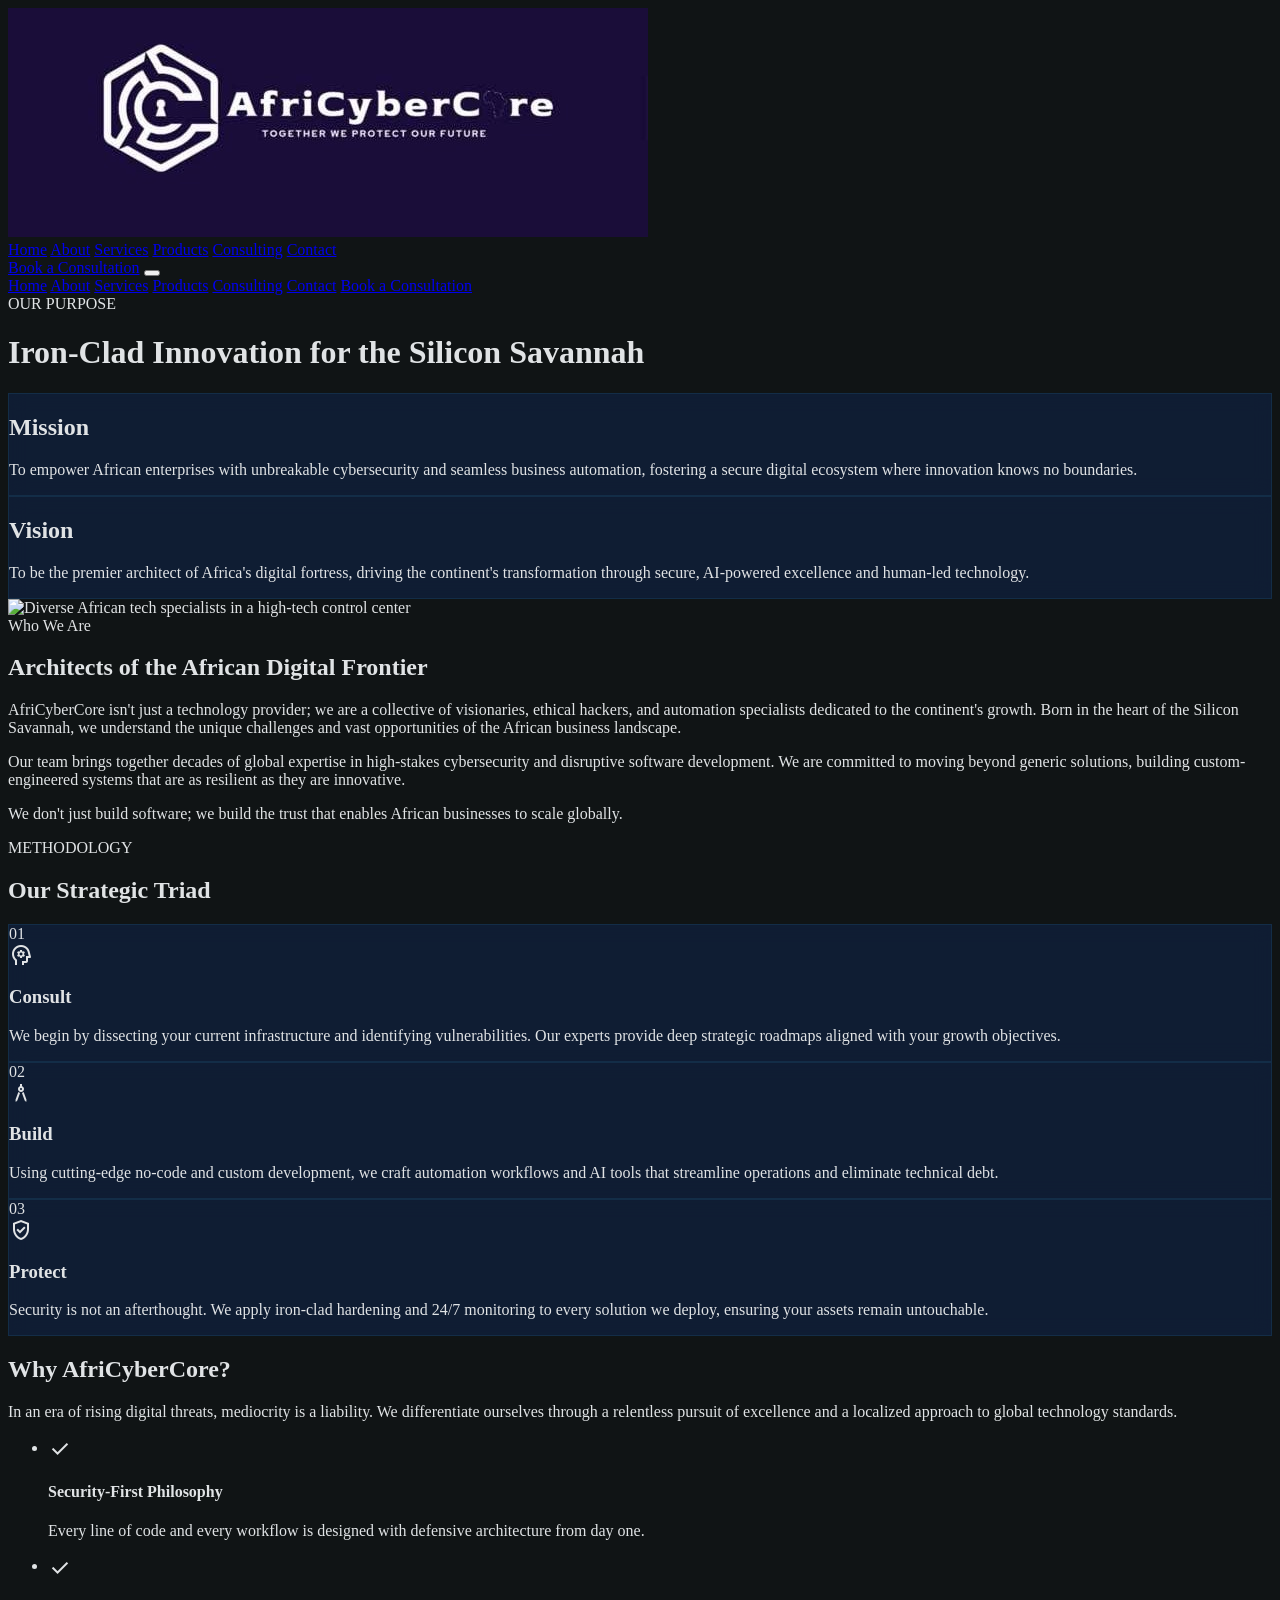
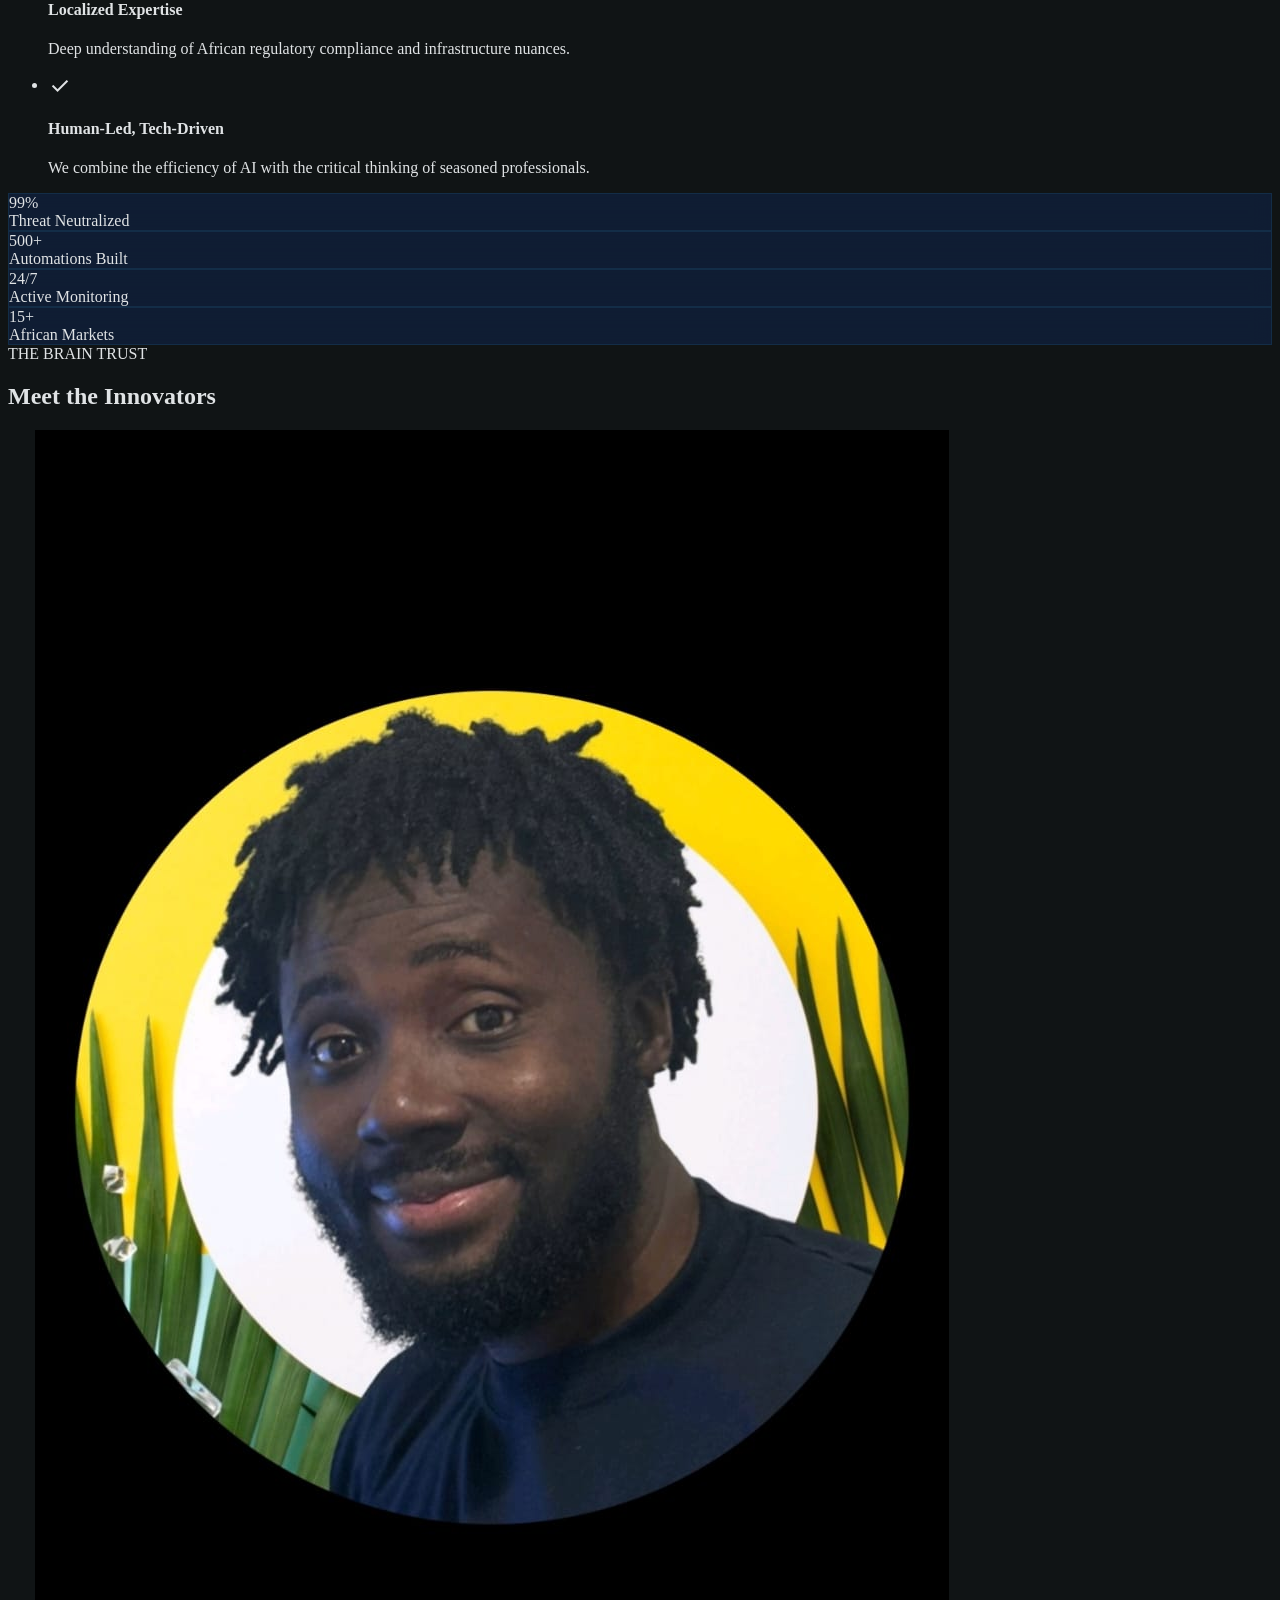
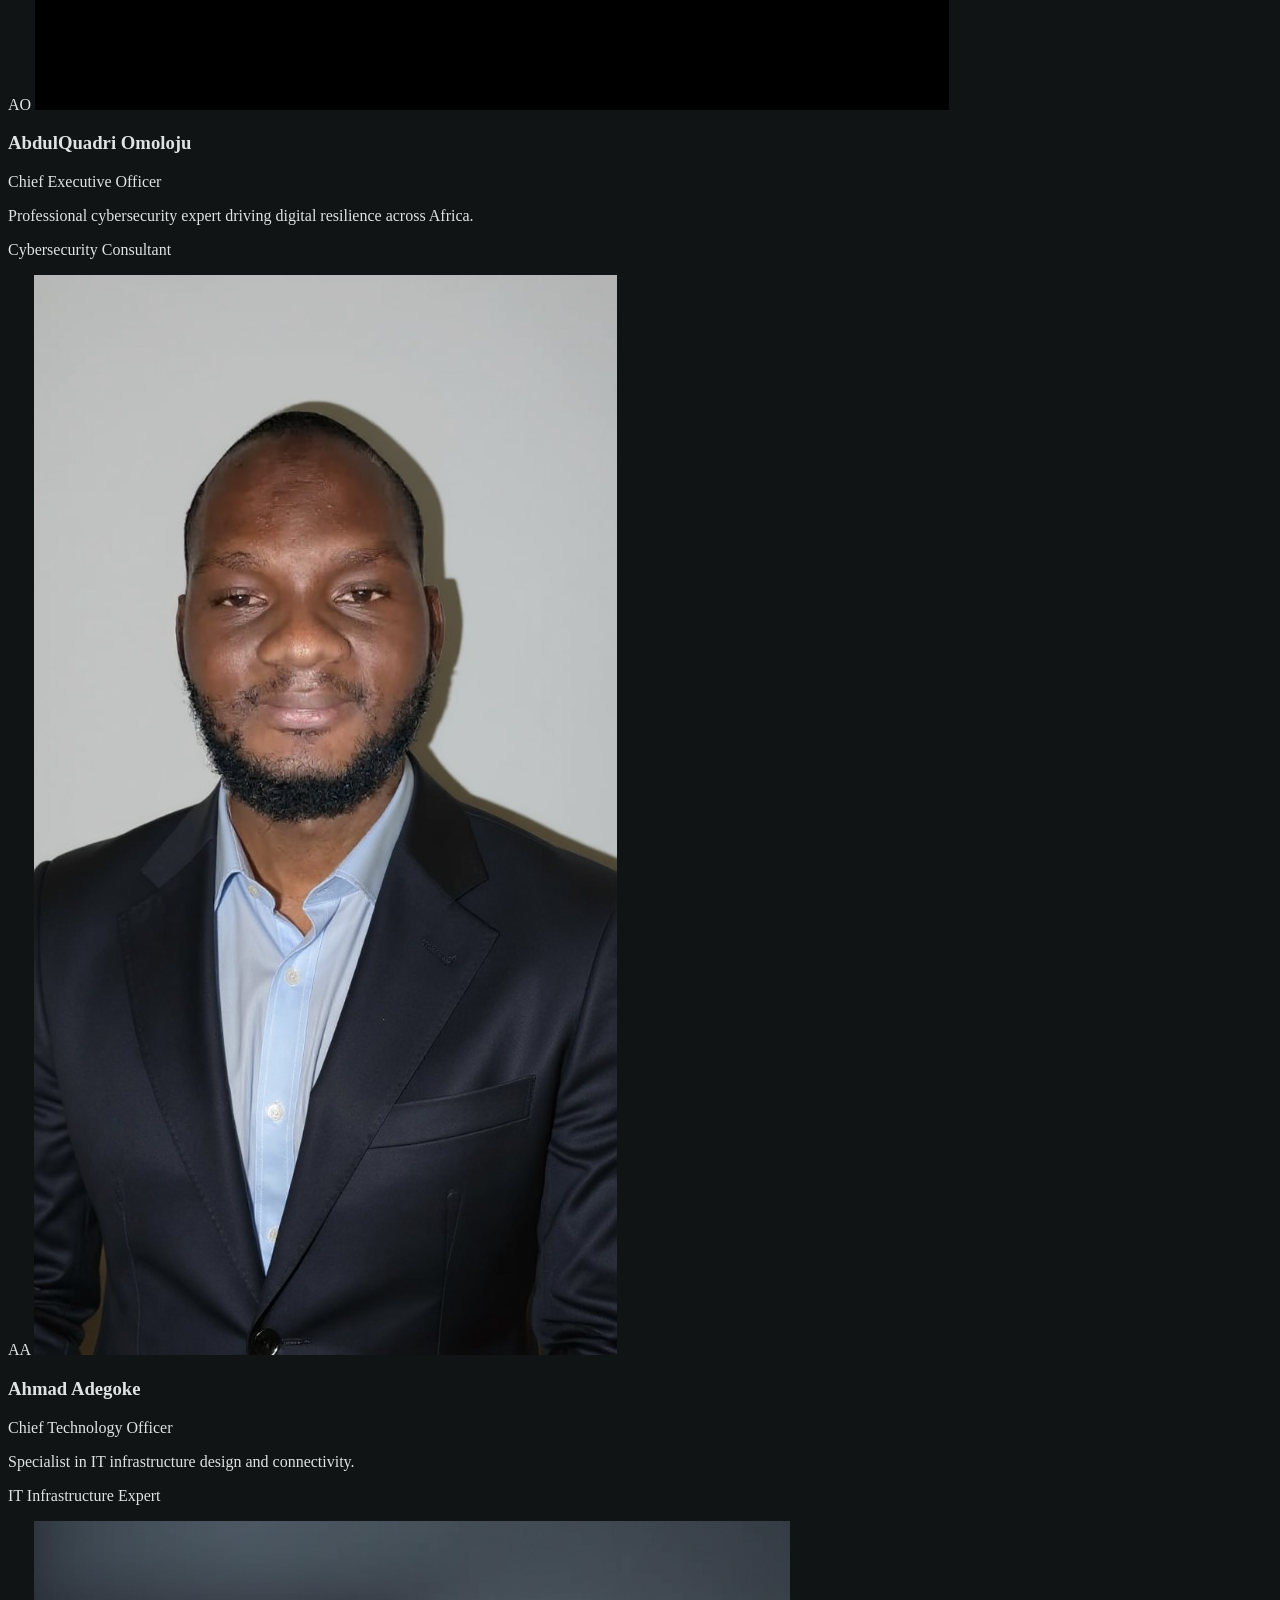
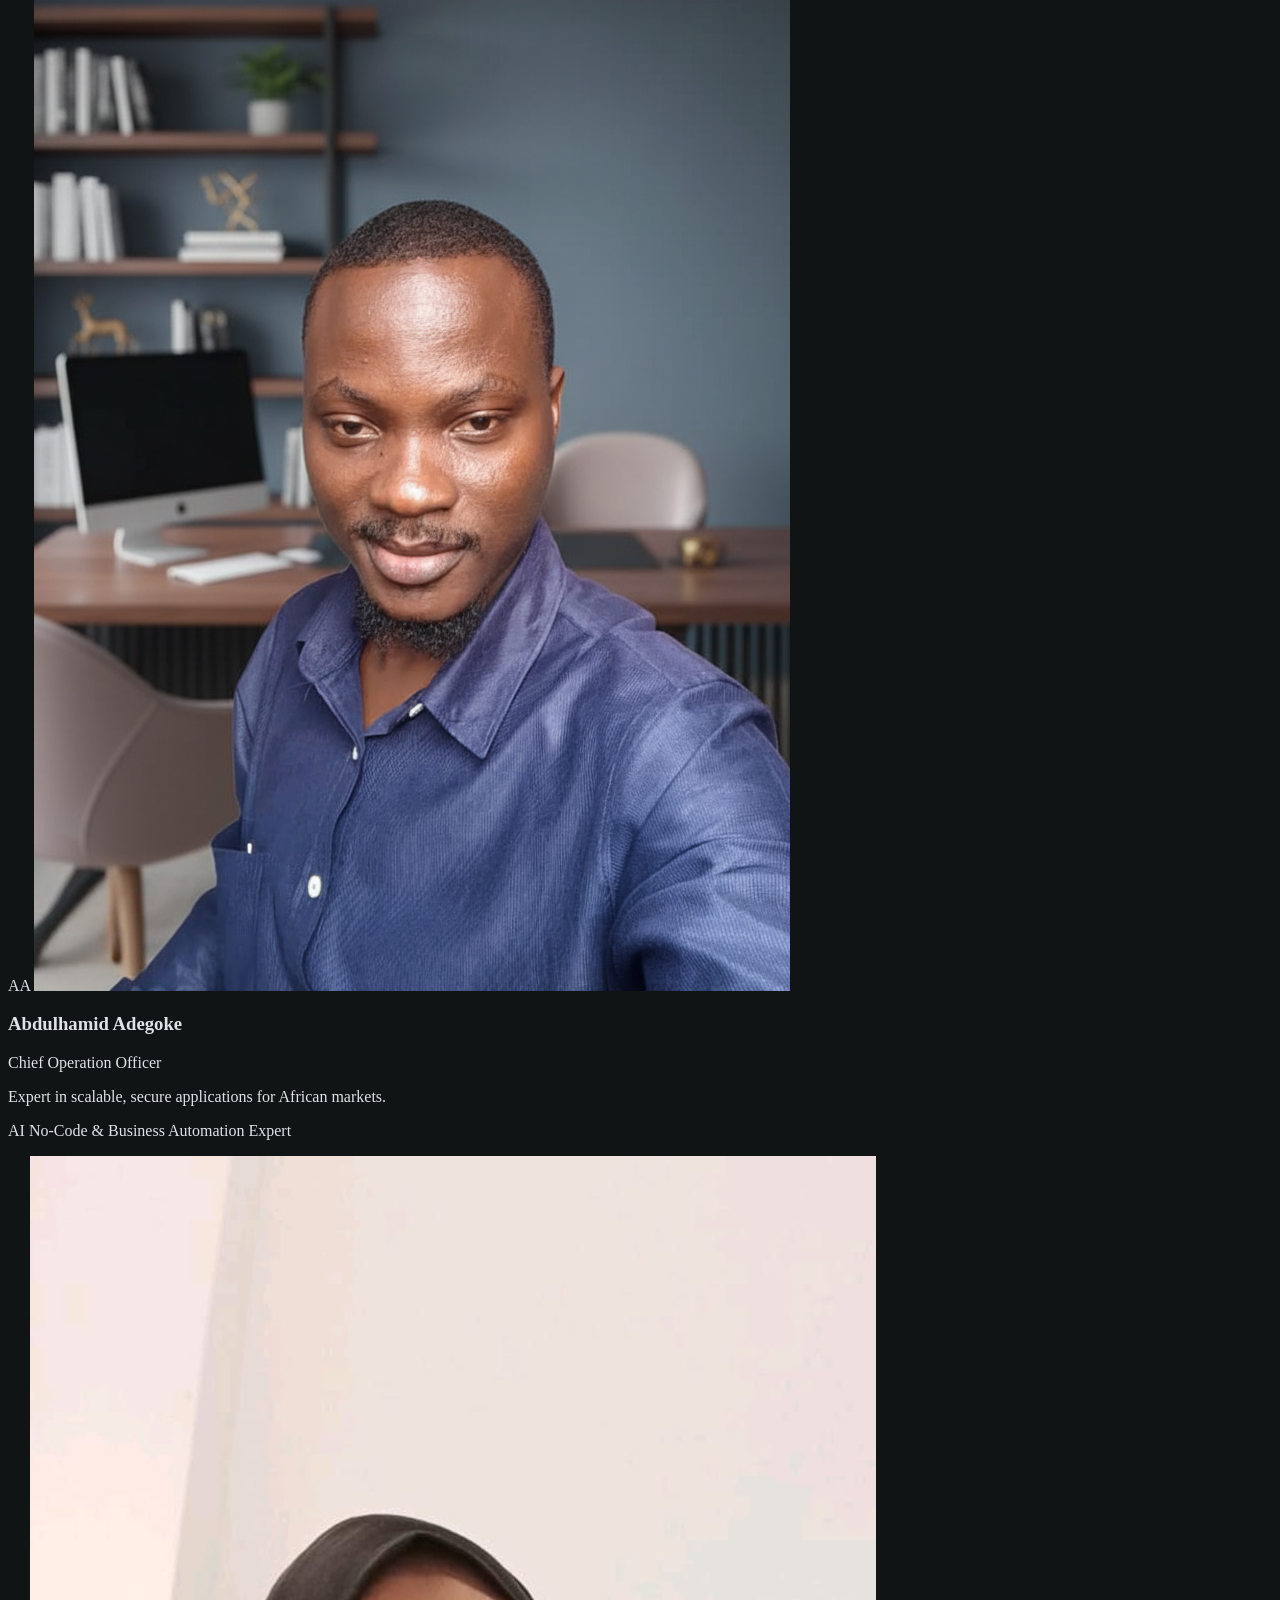
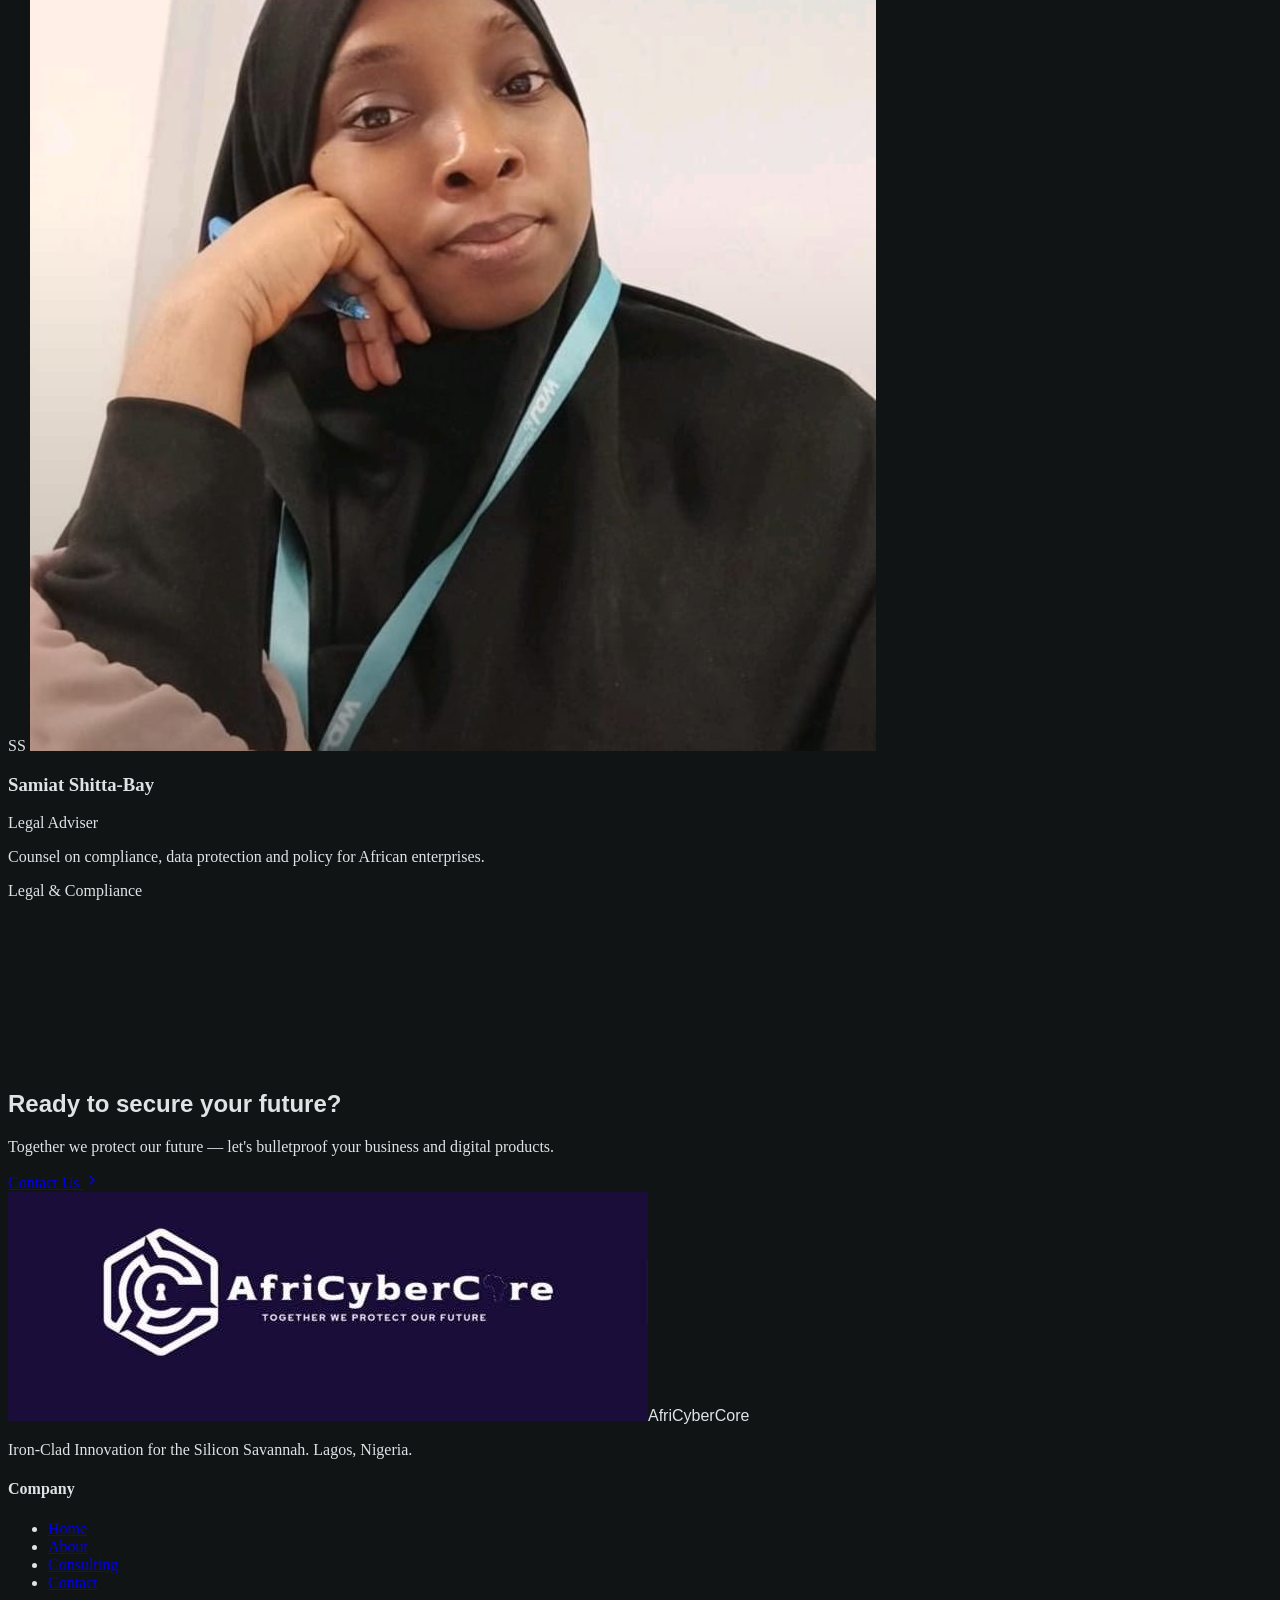
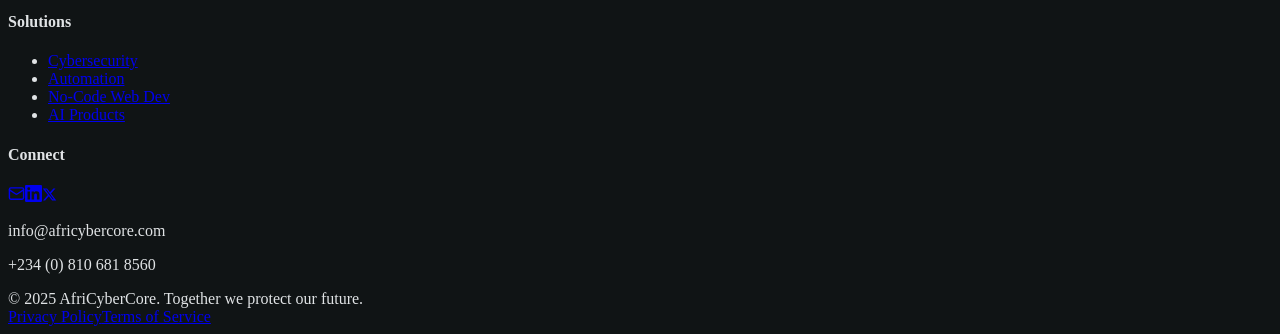
==== commit a4de25d8: "Make all pages fully mobile responsive across all screen types - Fix hamburger menu init timing with" ====
--- a/about.html
+++ b/about.html
@@ -23,9 +23,25 @@
 <a class="text-on-surface-variant font-medium hover:text-secondary transition-colors duration-300" href="consulting.html">Consulting</a>
 <a class="text-on-surface-variant font-medium hover:text-secondary transition-colors duration-300" href="contact.html">Contact</a>
 </div>
-<a class="bg-tertiary text-on-tertiary-fixed font-button-text text-button-text px-6 py-3 rounded-lg hover:bg-tertiary/90 transition-all active:scale-95" href="consulting.html">Book a Consultation</a>
+<div class="flex items-center gap-3">
+<a class="hidden sm:inline-flex bg-tertiary text-on-tertiary-fixed font-button-text text-button-text px-6 py-3 rounded-lg hover:bg-tertiary/90 transition-all active:scale-95" href="consulting.html">Book a Consultation</a>
+<button id="acc-hamburger" type="button" aria-label="Open menu" class="md:hidden flex flex-col justify-center items-center gap-[5px] w-9 h-9">
+<span class="block w-5 h-[2px] bg-on-surface transition-all duration-300 origin-center"></span>
+<span class="block w-5 h-[2px] bg-on-surface transition-all duration-300 origin-center"></span>
+<span class="block w-5 h-[2px] bg-on-surface transition-all duration-300 origin-center"></span>
+</button>
+</div>
 </nav>
 </header>
+<div id="acc-mobile-menu" class="md:hidden fixed inset-0 z-[45] bg-background/95 backdrop-blur-sm flex flex-col items-center justify-center gap-6 text-2xl opacity-0 pointer-events-none transition-opacity duration-300">
+<a class="text-on-surface hover:text-secondary transition-colors" href="index.html">Home</a>
+<a class="text-secondary font-bold" href="about.html">About</a>
+<a class="text-on-surface hover:text-secondary transition-colors" href="services.html">Services</a>
+<a class="text-on-surface hover:text-secondary transition-colors" href="products.html">Products</a>
+<a class="text-on-surface hover:text-secondary transition-colors" href="consulting.html">Consulting</a>
+<a class="text-on-surface hover:text-secondary transition-colors" href="contact.html">Contact</a>
+<a class="mt-4 bg-tertiary text-on-tertiary-fixed px-6 py-3 rounded-lg text-base font-semibold" href="consulting.html">Book a Consultation</a>
+</div>
 <!-- Hero Section: Mission & Vision -->
 <header class="relative pt-section-padding pb-section-padding overflow-hidden">
 <div class="cyber-grid absolute inset-0"></div>
@@ -34,7 +50,7 @@
 <h1 class="font-display-lg text-headline-lg-mobile md:text-[80px] text-white max-w-4xl mx-auto mb-stack-lg leading-tight">
                 Iron-Clad Innovation for the <span class="text-secondary">Silicon Savannah</span>
 </h1>
-<div class="grid md:grid-cols-2 gap-gutter mt-20">
+<div class="grid md:grid-cols-2 gap-gutter mt-10 md:mt-20">
 <div class="glass-card p-10 rounded-xl text-left border-l-4 border-l-tertiary">
 <h2 class="font-headline-md text-headline-md text-tertiary mb-stack-md">Mission</h2>
 <p class="font-body-lg text-body-lg text-on-surface-variant">
@@ -53,11 +69,11 @@
 <!-- Who We Are Section -->
 <section class="py-section-padding bg-surface-container-lowest">
 <div class="max-w-container-max mx-auto px-margin-mobile md:px-gutter">
-<div class="flex flex-col md:flex-row gap-20 items-center">
+<div class="flex flex-col md:flex-row gap-10 md:gap-20 items-center">
 <div class="w-full md:w-1/2 relative">
 <div class="absolute -top-4 -left-4 w-24 h-24 border-t-2 border-l-2 border-secondary"></div>
 <div class="absolute -bottom-4 -right-4 w-24 h-24 border-b-2 border-r-2 border-tertiary"></div>
-<div class="bg-surface-card rounded-lg overflow-hidden h-[500px]">
+<div class="bg-surface-card rounded-lg overflow-hidden h-[300px] sm:h-[400px] md:h-[500px]">
 <img class="w-full h-full object-cover grayscale hover:grayscale-0 transition-all duration-700" alt="Diverse African tech specialists in a high-tech control center" src="https://lh3.googleusercontent.com/aida-public/[base64]"/>
 </div>
 </div>
@@ -82,7 +98,7 @@
 <!-- Our Approach (3-step visual) -->
 <section class="py-section-padding relative">
 <div class="max-w-container-max mx-auto px-margin-mobile md:px-gutter">
-<div class="text-center mb-24">
+<div class="text-center mb-12 md:mb-24">
 <span class="font-label-caps text-label-caps text-secondary mb-stack-md block">METHODOLOGY</span>
 <h2 class="font-headline-lg text-headline-lg text-white">Our Strategic Triad</h2>
 </div>
@@ -126,7 +142,7 @@
 <!-- Why AfriCyberCore (Differentiators) -->
 <section class="py-section-padding bg-primary-container">
 <div class="max-w-container-max mx-auto px-margin-mobile md:px-gutter">
-<div class="grid md:grid-cols-2 gap-20">
+<div class="grid md:grid-cols-2 gap-10 md:gap-20">
 <div>
 <h2 class="font-headline-lg text-headline-lg text-white mb-stack-lg">Why AfriCyberCore?</h2>
 <p class="font-body-lg text-body-lg text-on-surface-variant mb-12">
@@ -190,7 +206,7 @@
 <!-- Meet Our Team section -->
 <section class="py-section-padding bg-background">
 <div class="max-w-container-max mx-auto px-margin-mobile md:px-gutter">
-<div class="text-center mb-24">
+<div class="text-center mb-12 md:mb-24">
 <span class="font-label-caps text-label-caps text-secondary mb-stack-md block">THE BRAIN TRUST</span>
 <h2 class="font-headline-lg text-headline-lg text-white">Meet the Innovators</h2>
 </div>
--- a/assets/css/shared.css
+++ b/assets/css/shared.css
@@ -109,6 +109,16 @@
 }
 .animate-float { animation: float 6s ease-in-out infinite; }
 
+/* ---- Mobile spacing overrides ---- */
+@media (max-width: 767px) {
+  .py-section-padding { padding-top: 48px !important; padding-bottom: 48px !important; }
+  .pb-section-padding { padding-bottom: 48px !important; }
+  .pt-section-padding { padding-top: 48px !important; }
+  .mb-section-padding { margin-bottom: 48px !important; }
+  .mt-section-padding { margin-top: 48px !important; }
+  .px-gutter { padding-left: 20px !important; padding-right: 20px !important; }
+}
+
 /* ---- Hero slide-up fade (borrowed concept) ---- */
 @keyframes fade-up {
   from { opacity: 0; transform: translateY(15px); }
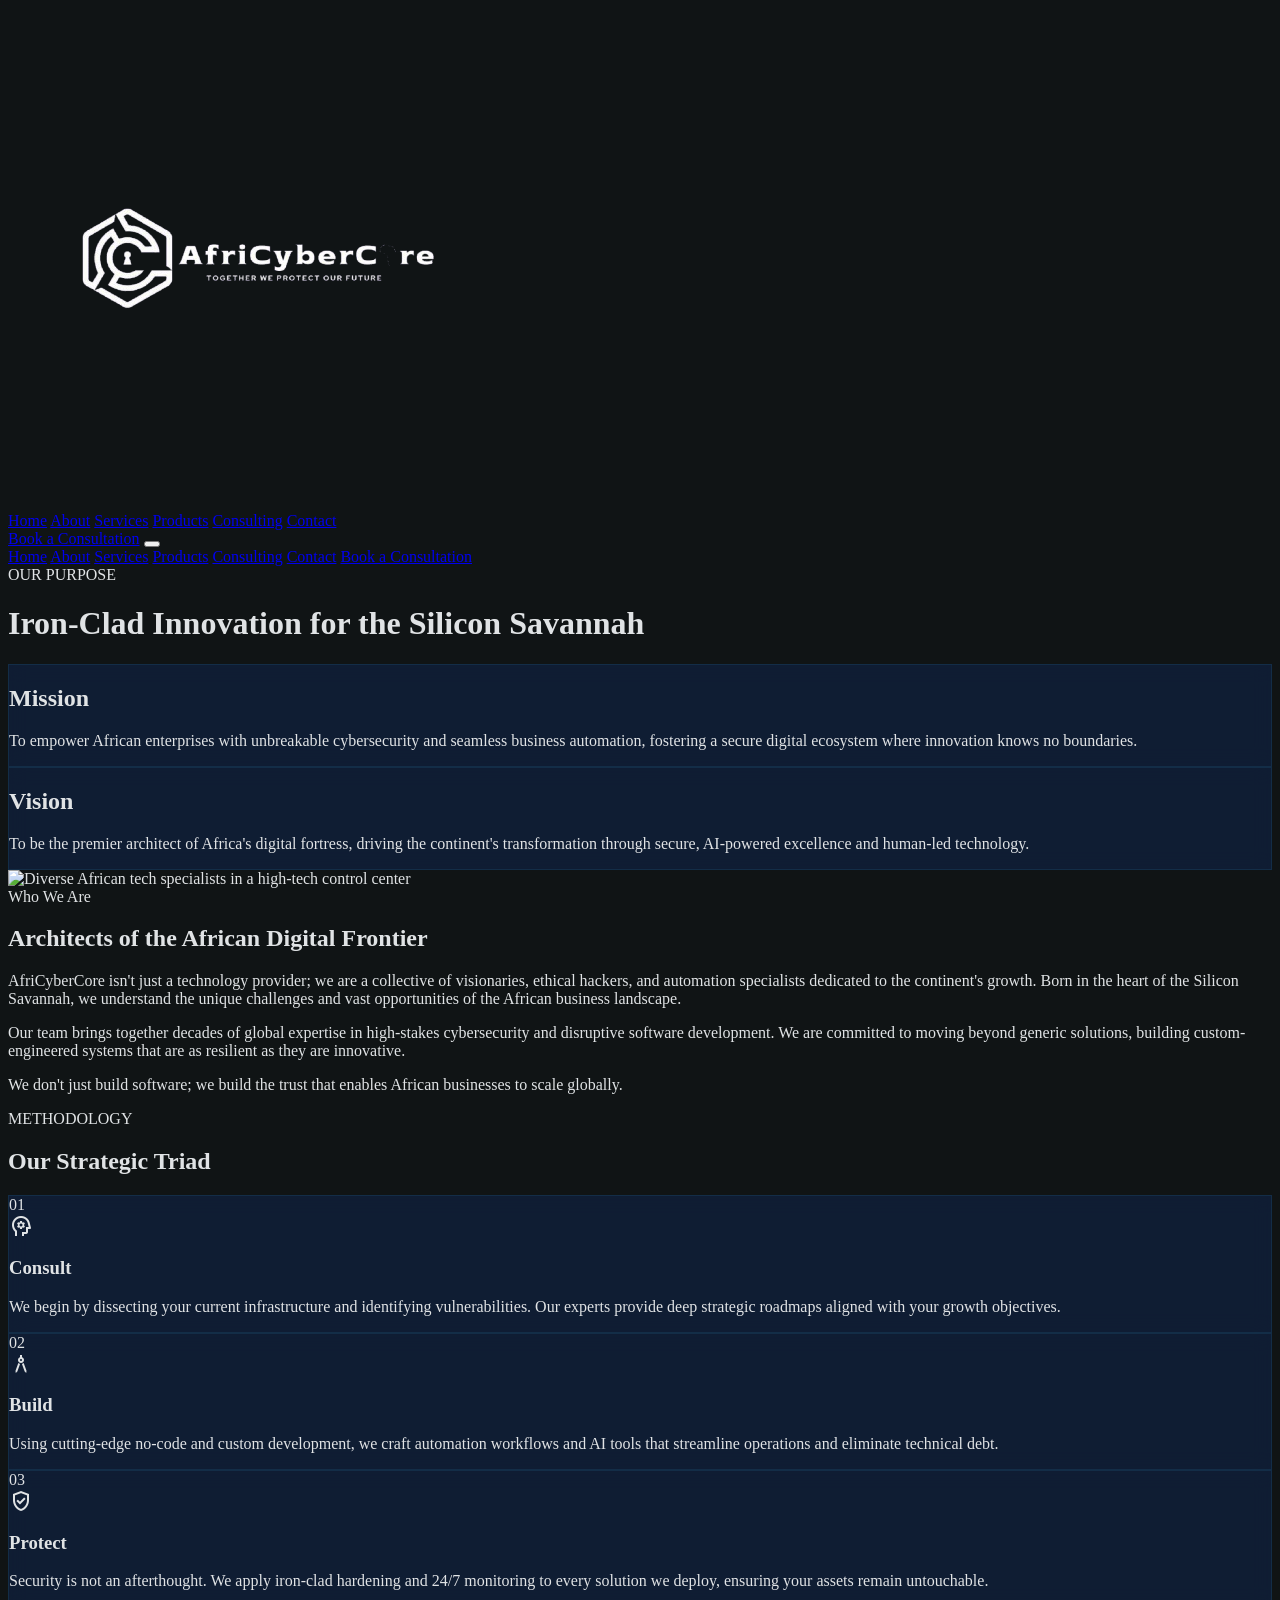
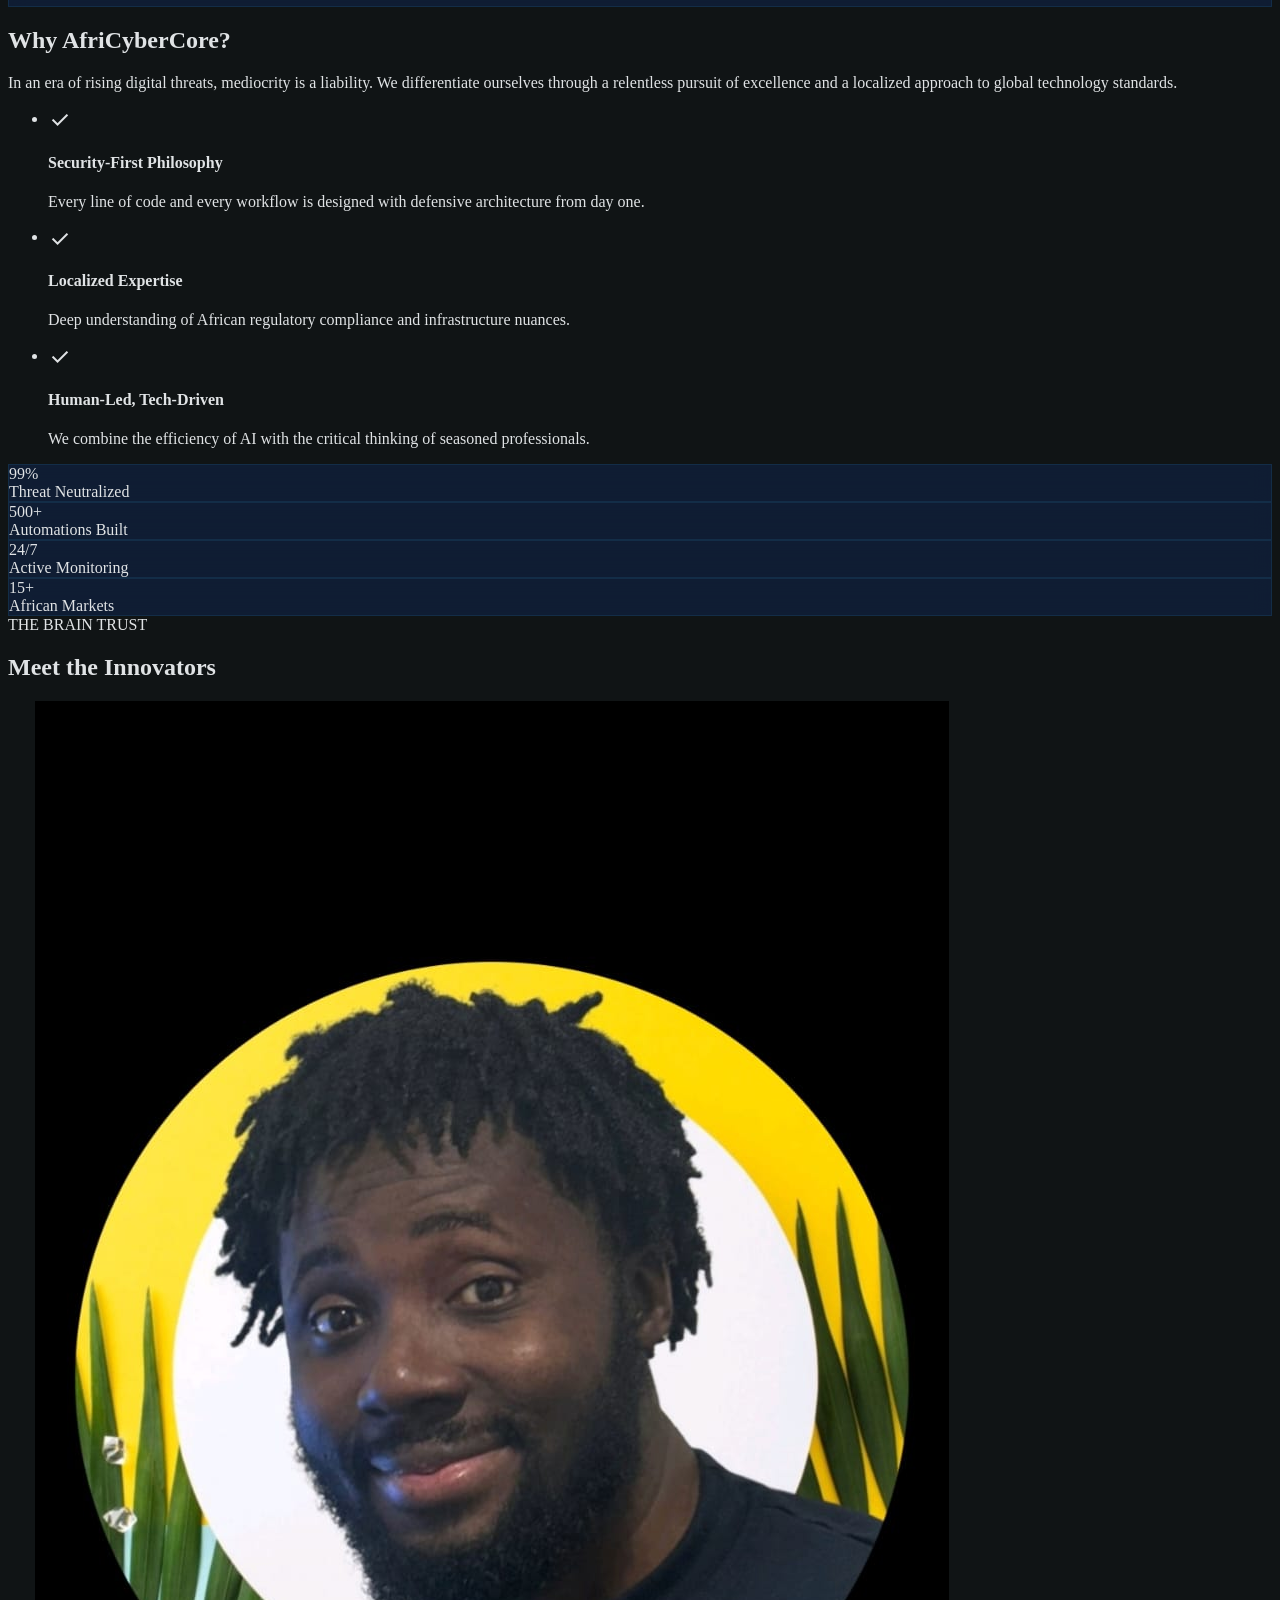
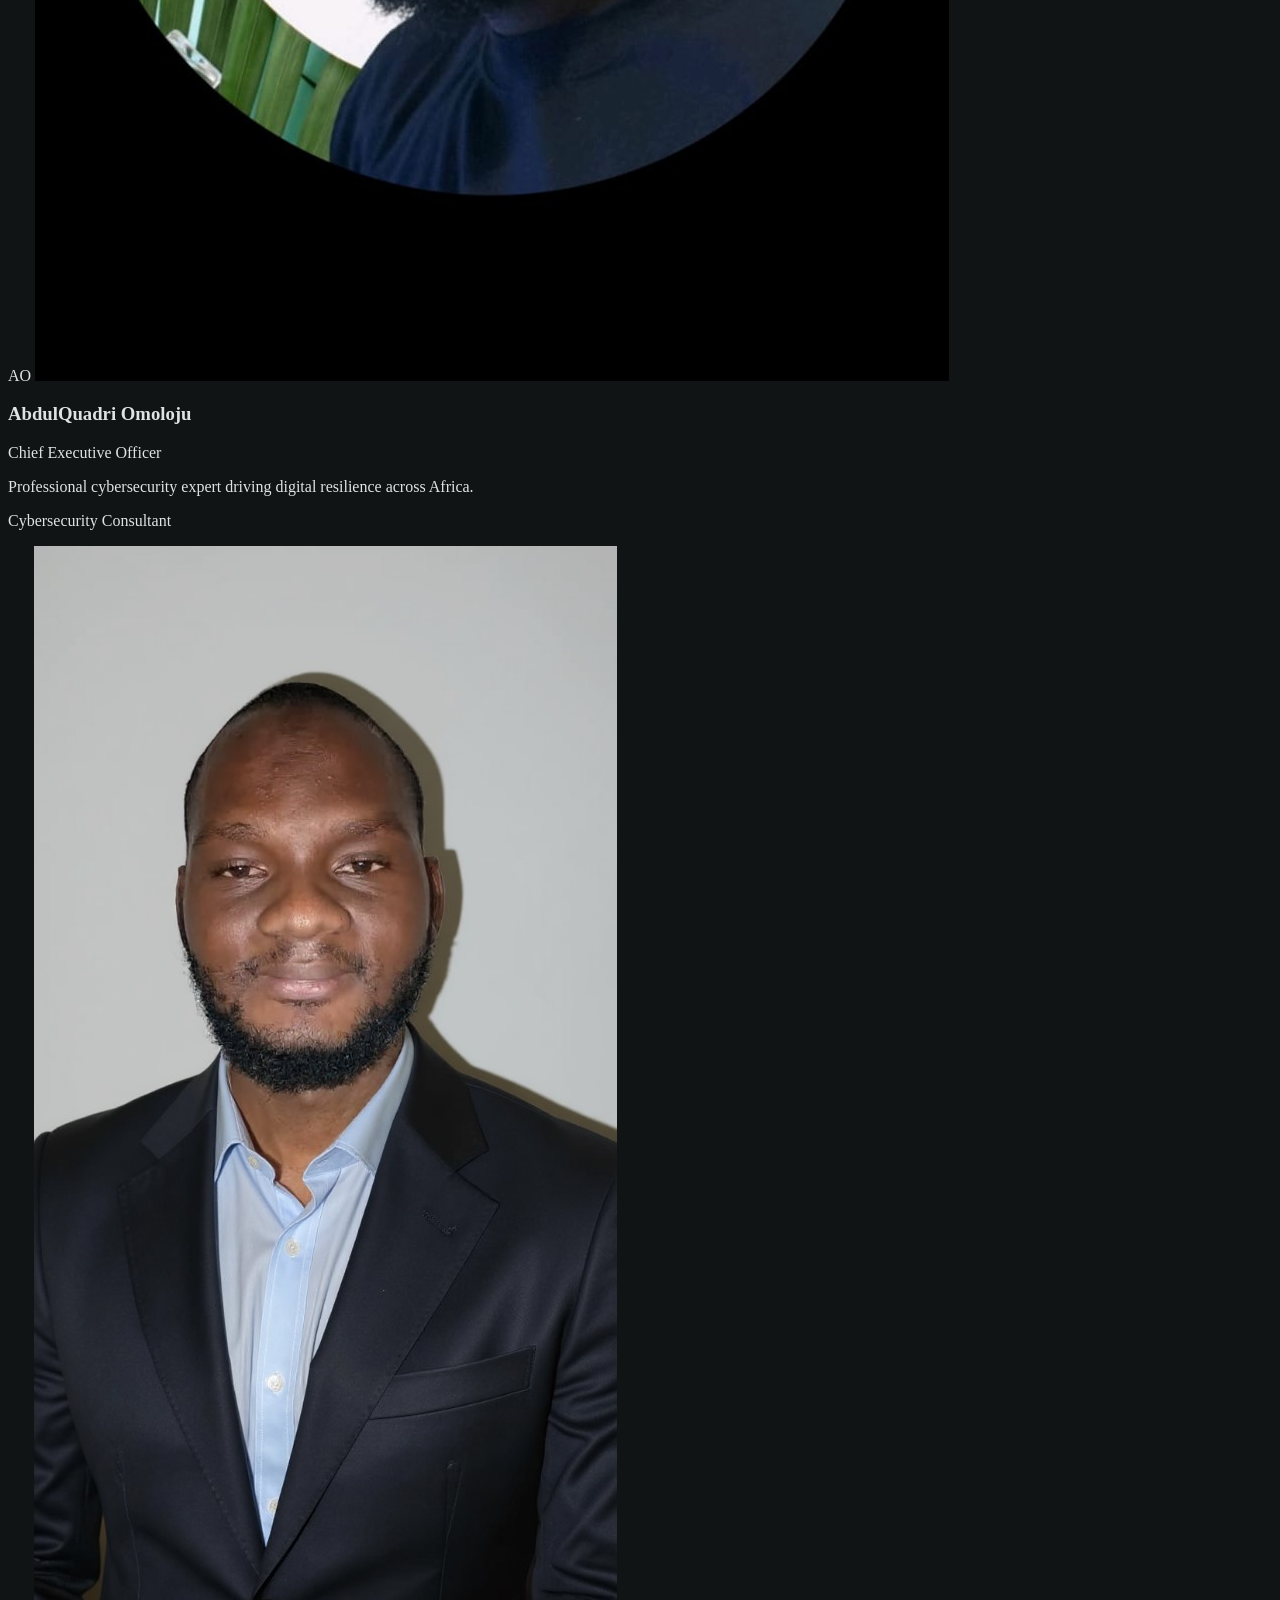
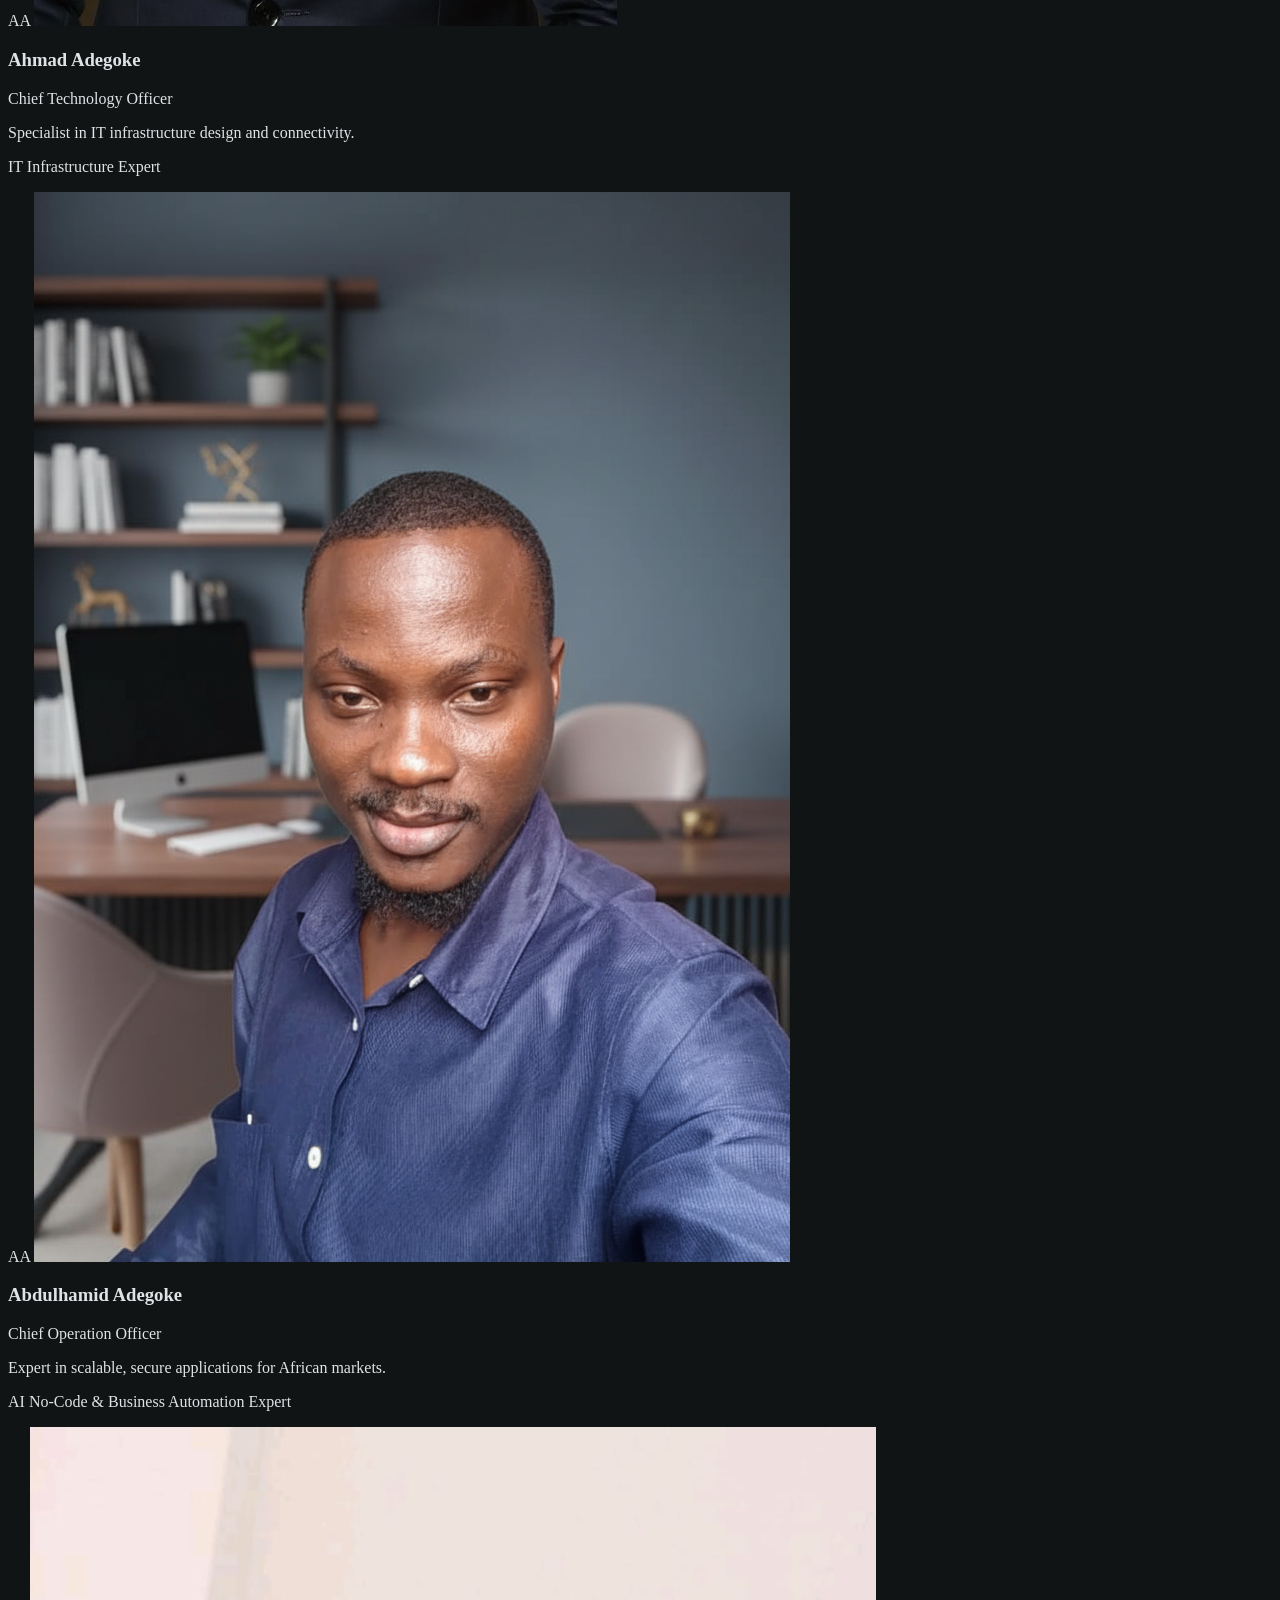
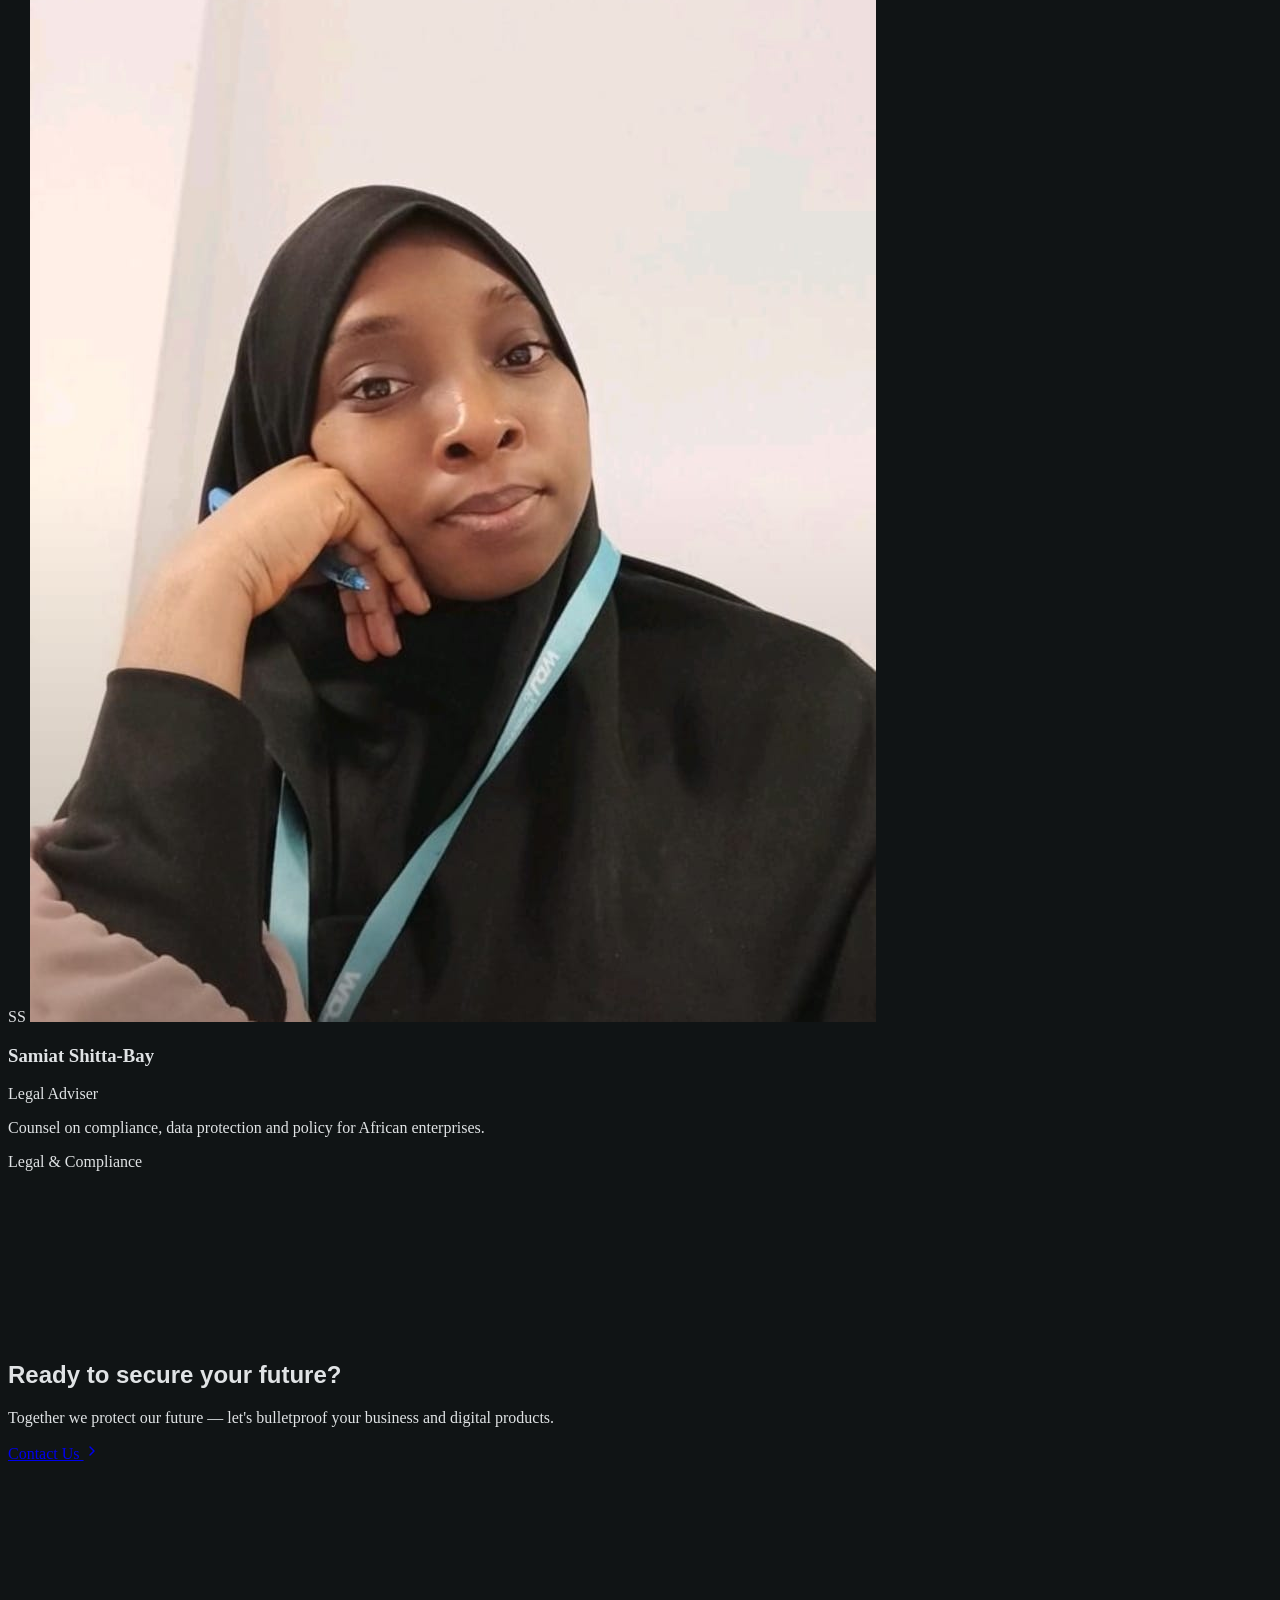
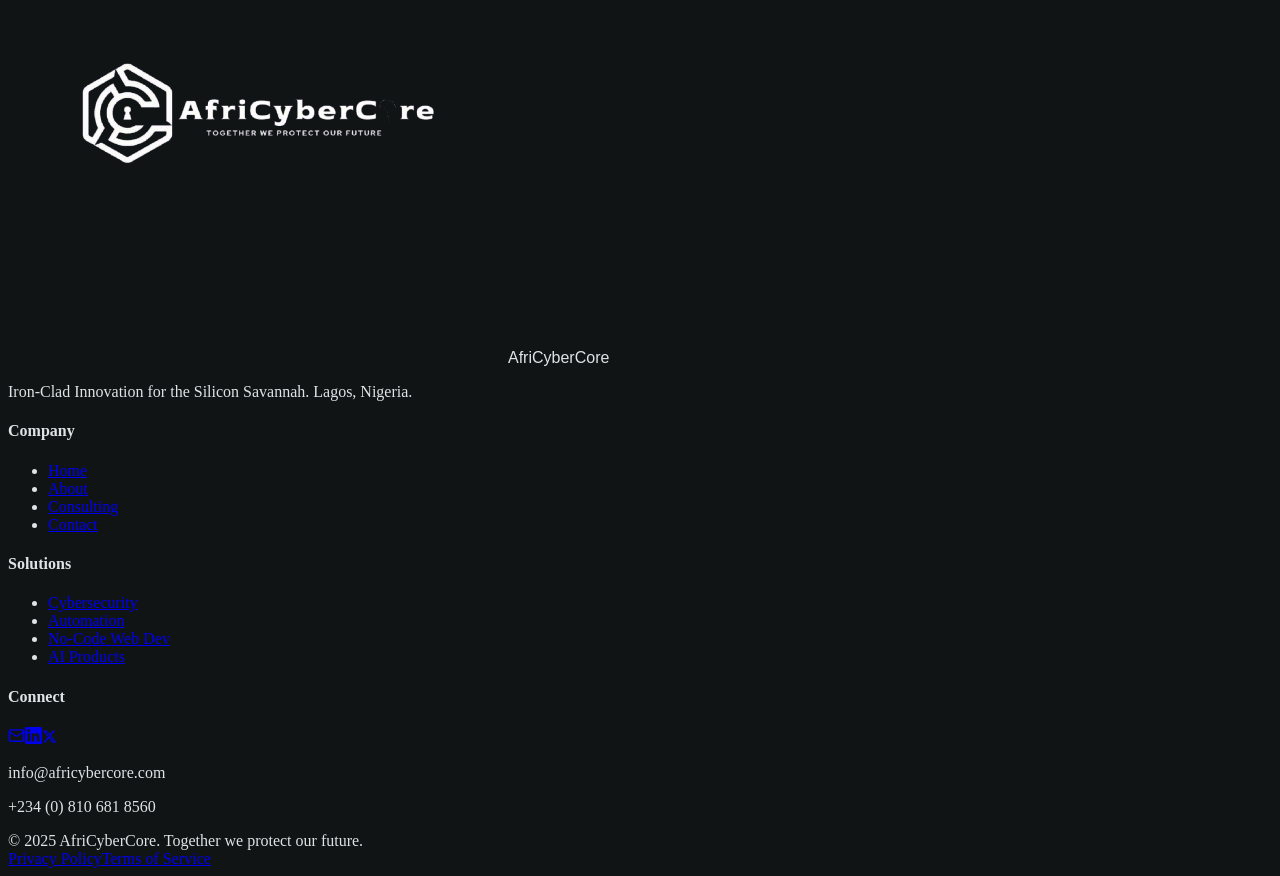
==== commit 899a4ad5: "Replace all logos with Africyberlogo.png across entire project Updated all 7 files (6 HTML pages + f" ====
--- a/about.html
+++ b/about.html
@@ -14,7 +14,7 @@
 <!-- Header -->
 <header class="fixed top-0 w-full z-50 bg-primary-container/60 backdrop-blur-xl border-b border-surface-border">
 <nav class="flex justify-between items-center px-gutter py-stack-md max-w-container-max mx-auto h-20">
-<a class="flex items-center gap-2" href="index.html"><img src="assets/img/logo.jpg" alt="AfriCyberCore" class="h-10 w-auto rounded-xl"/></a>
+<a class="flex items-center gap-2" href="index.html"><img src="assets/img/africyberlogo.png" alt="AfriCyberCore" class="h-10 w-auto rounded-xl"/></a>
 <div class="hidden md:flex items-center gap-8">
 <a class="text-on-surface-variant font-medium hover:text-secondary transition-colors duration-300" href="index.html">Home</a>
 <a class="text-primary font-bold border-b-2 border-tertiary pb-1" href="about.html">About</a>
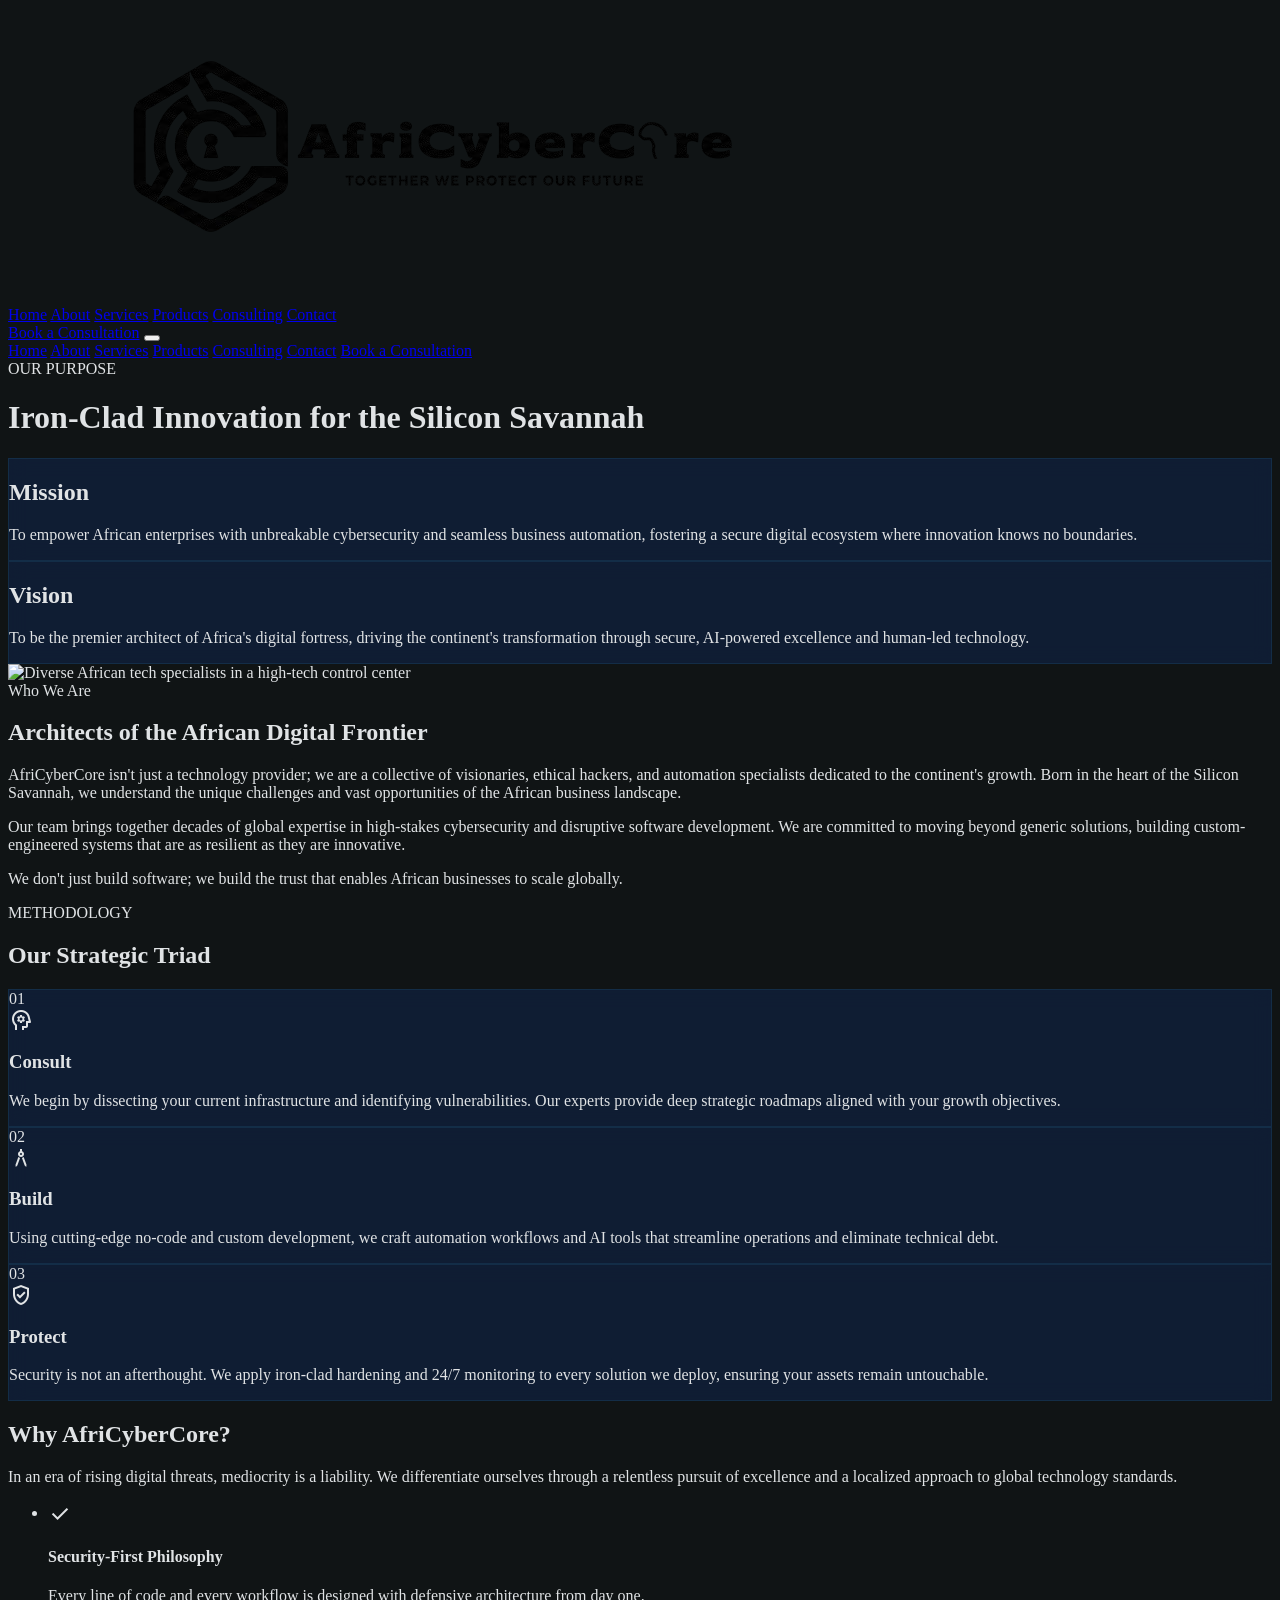
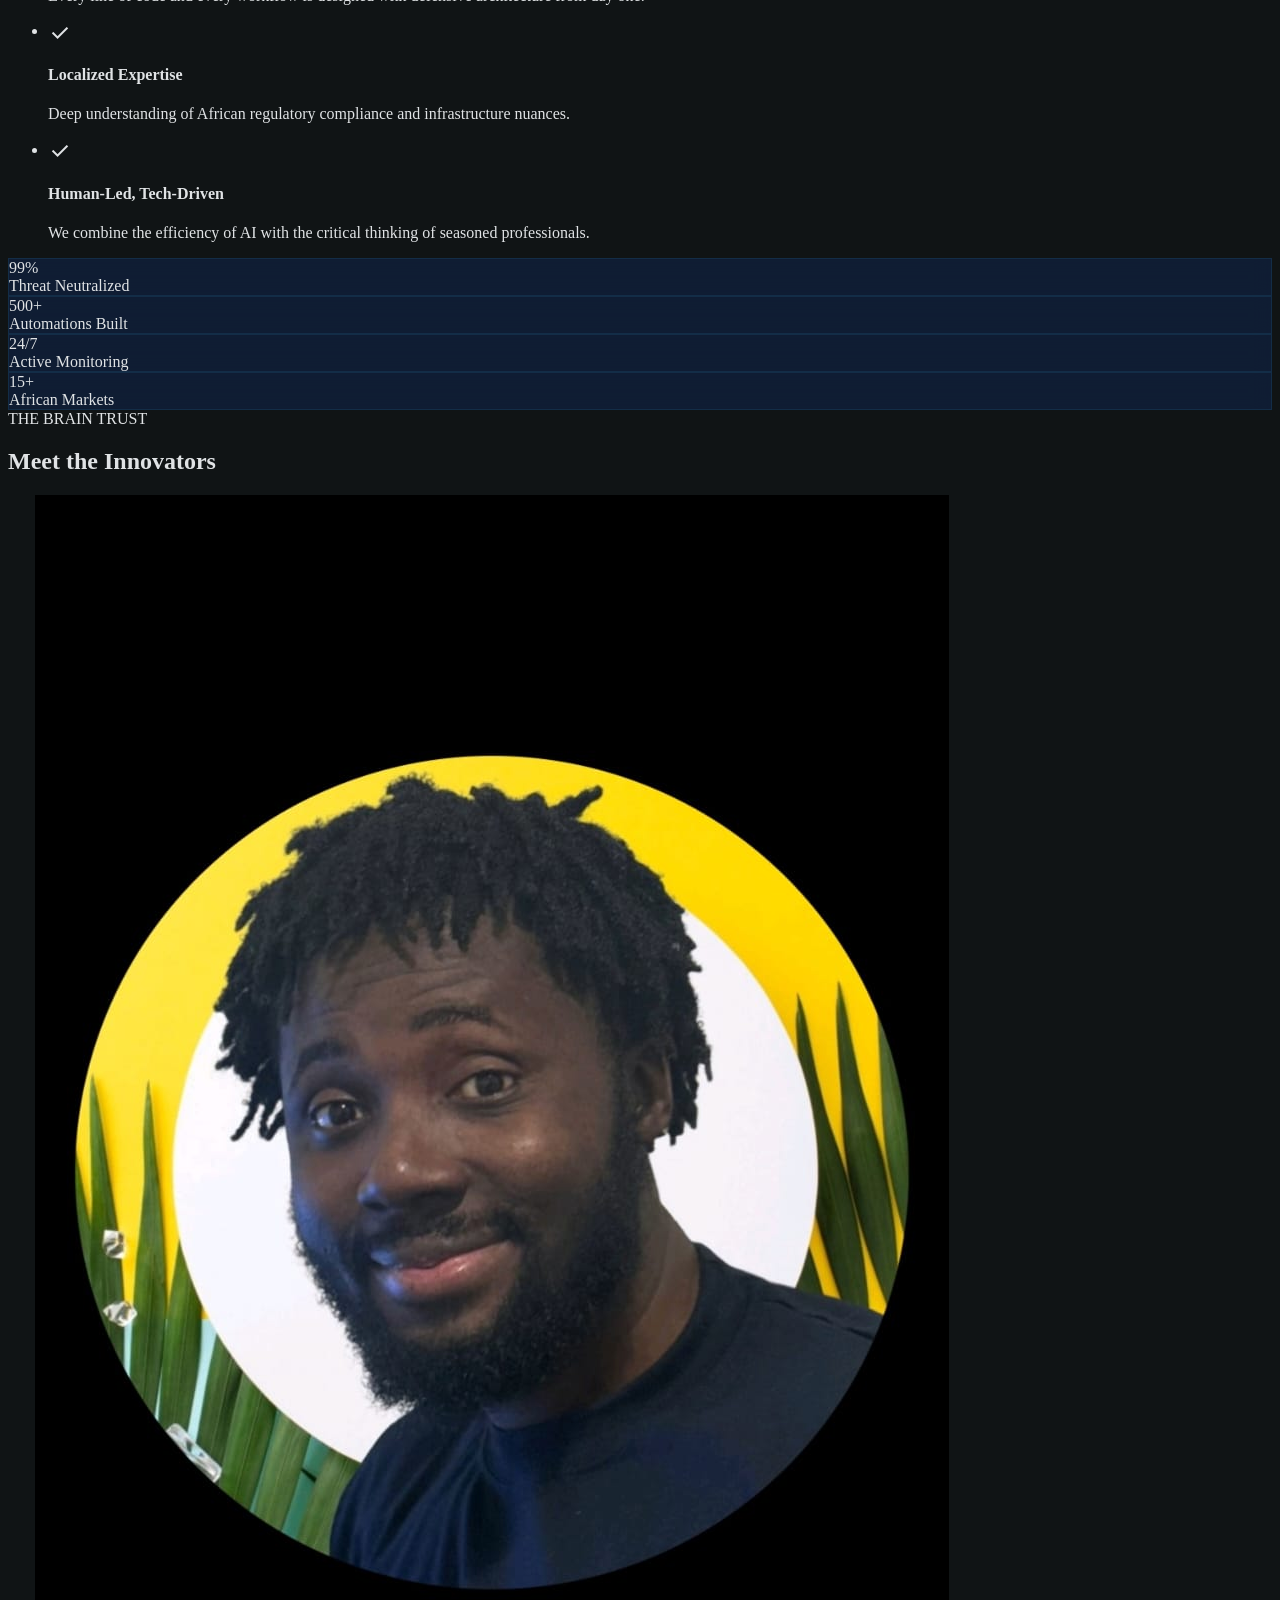
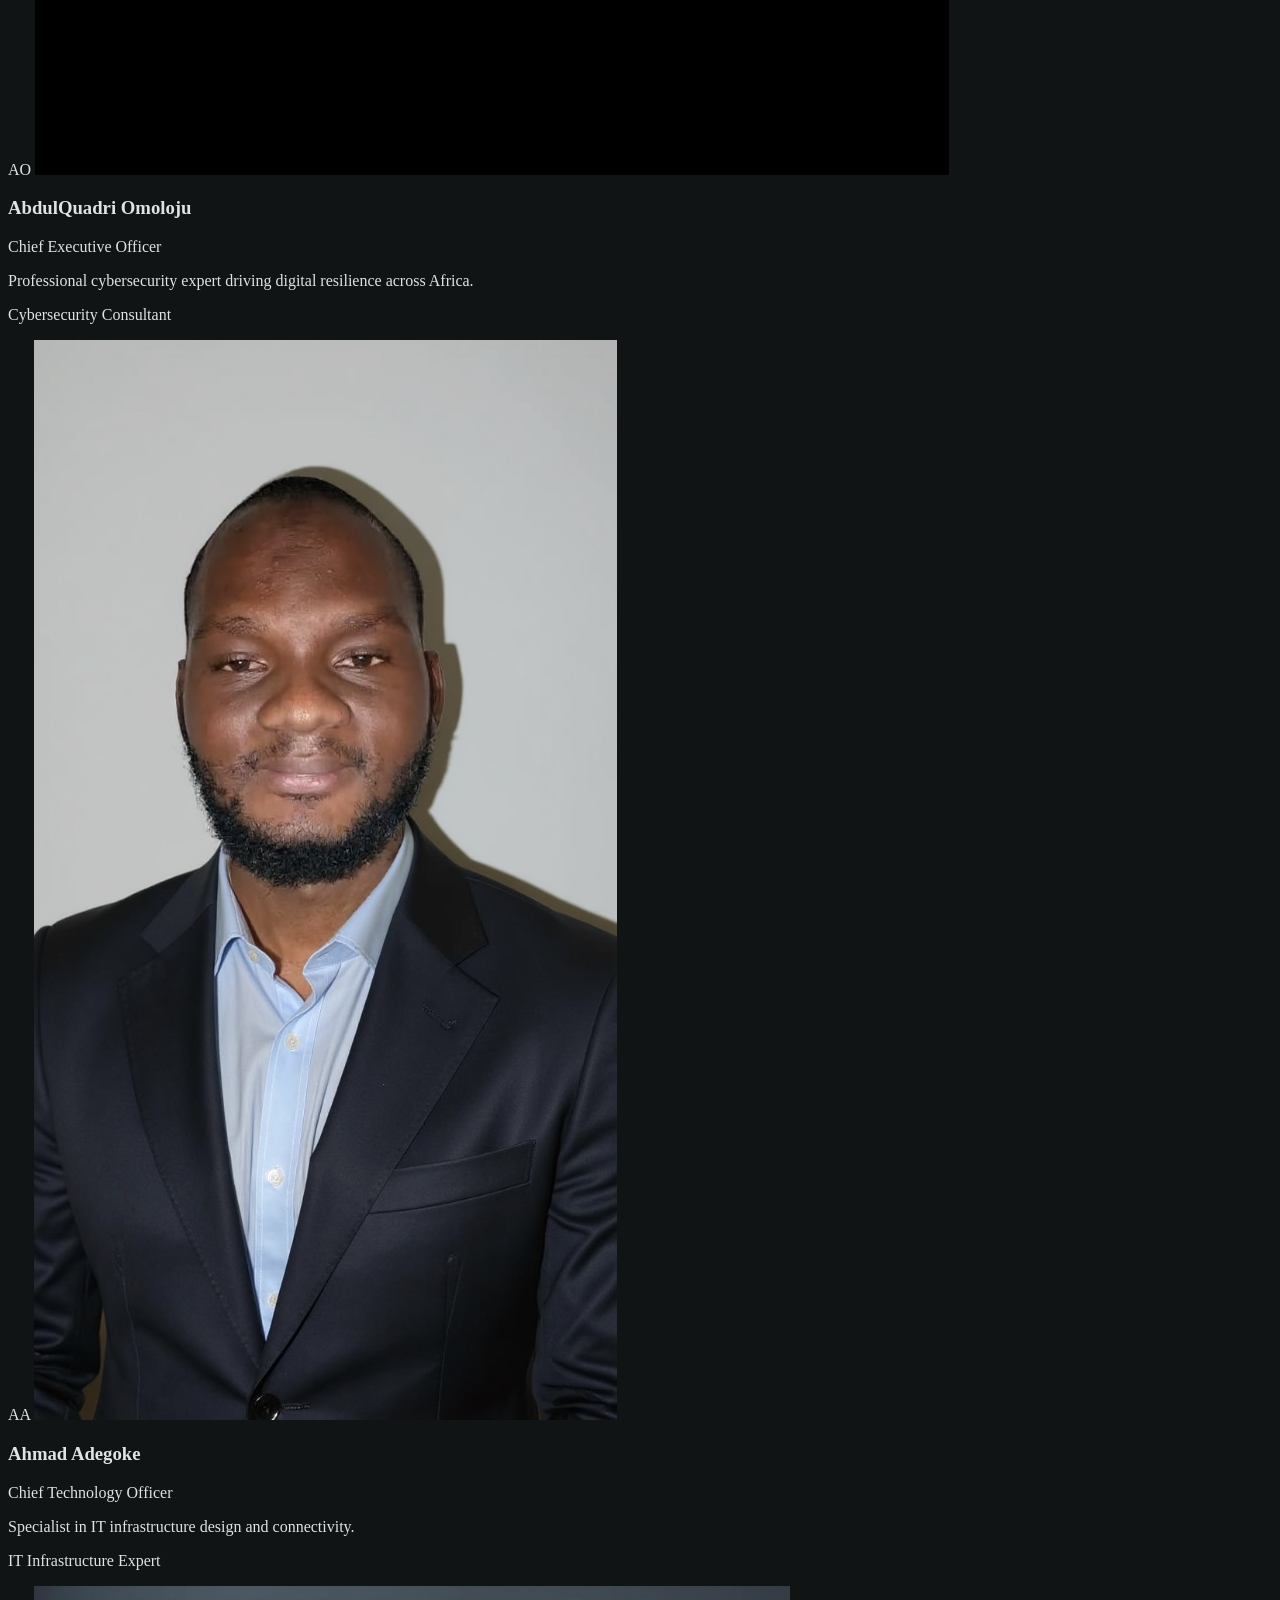
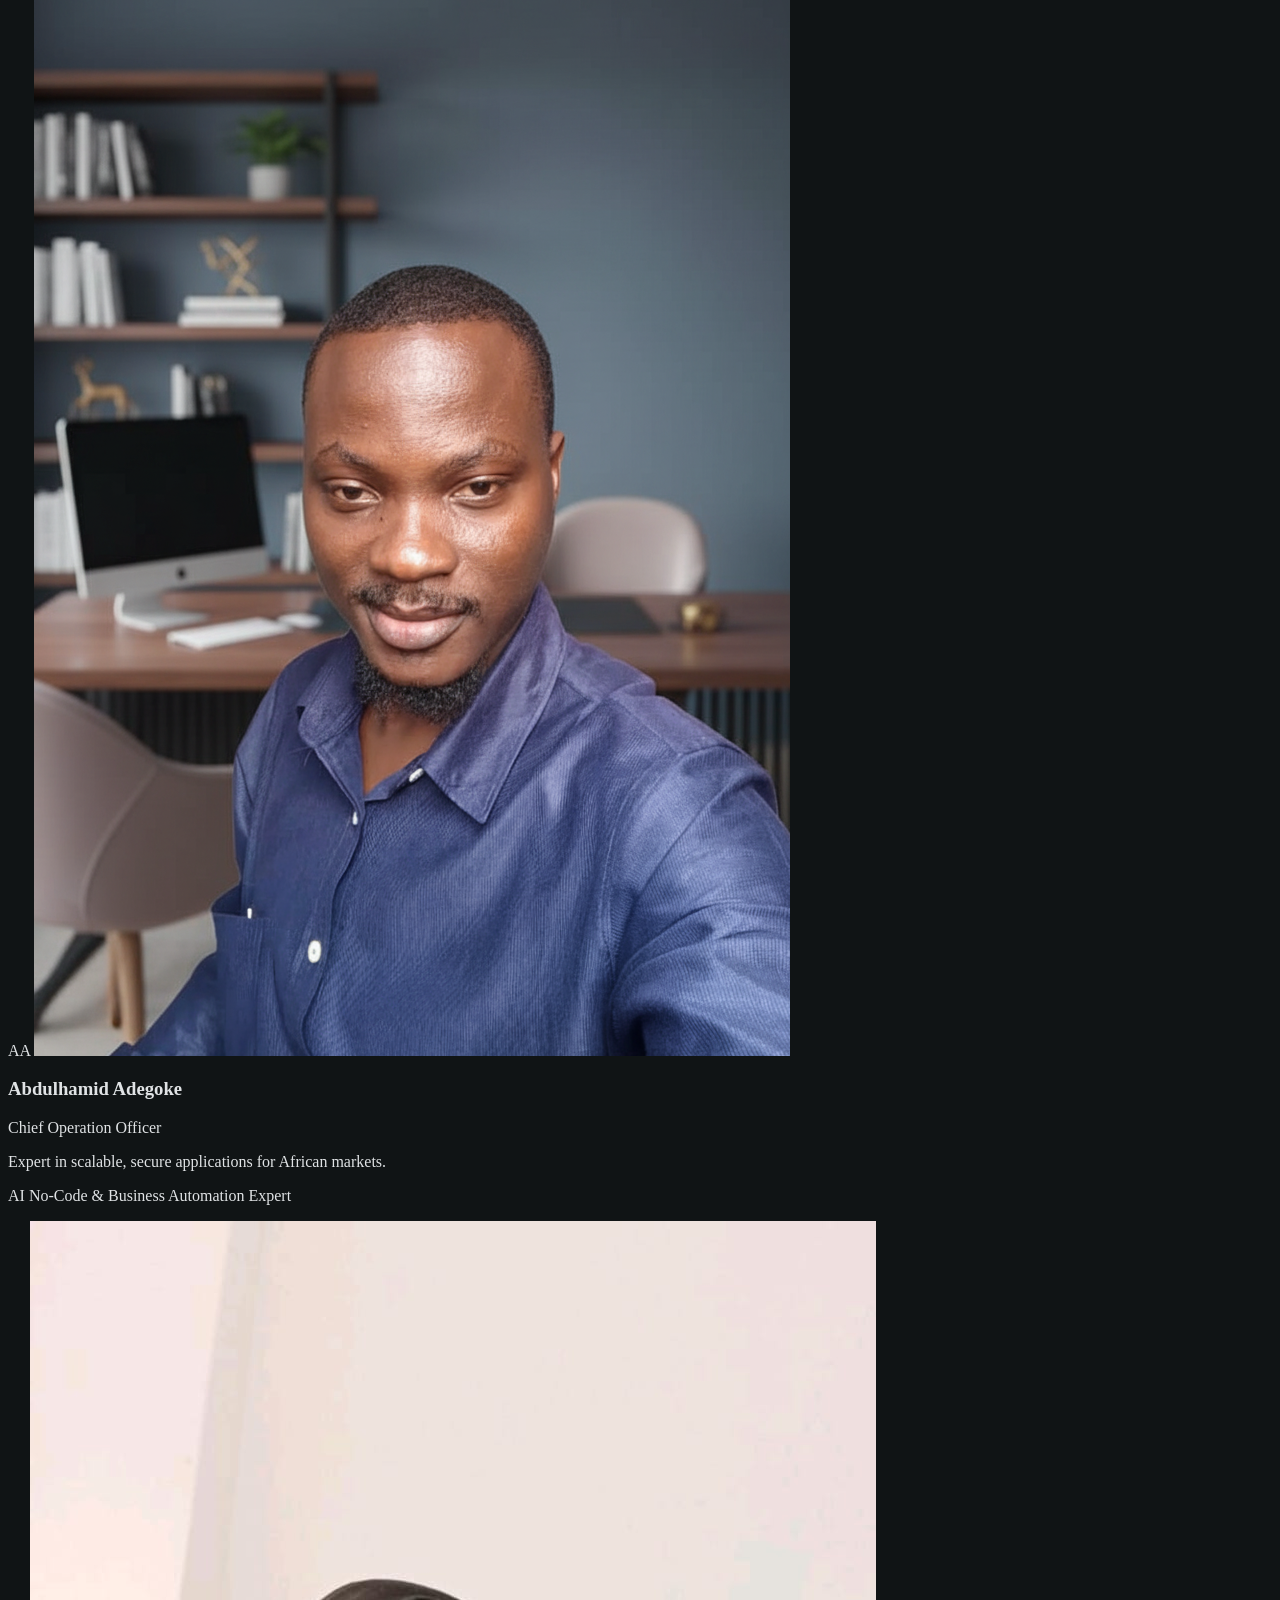
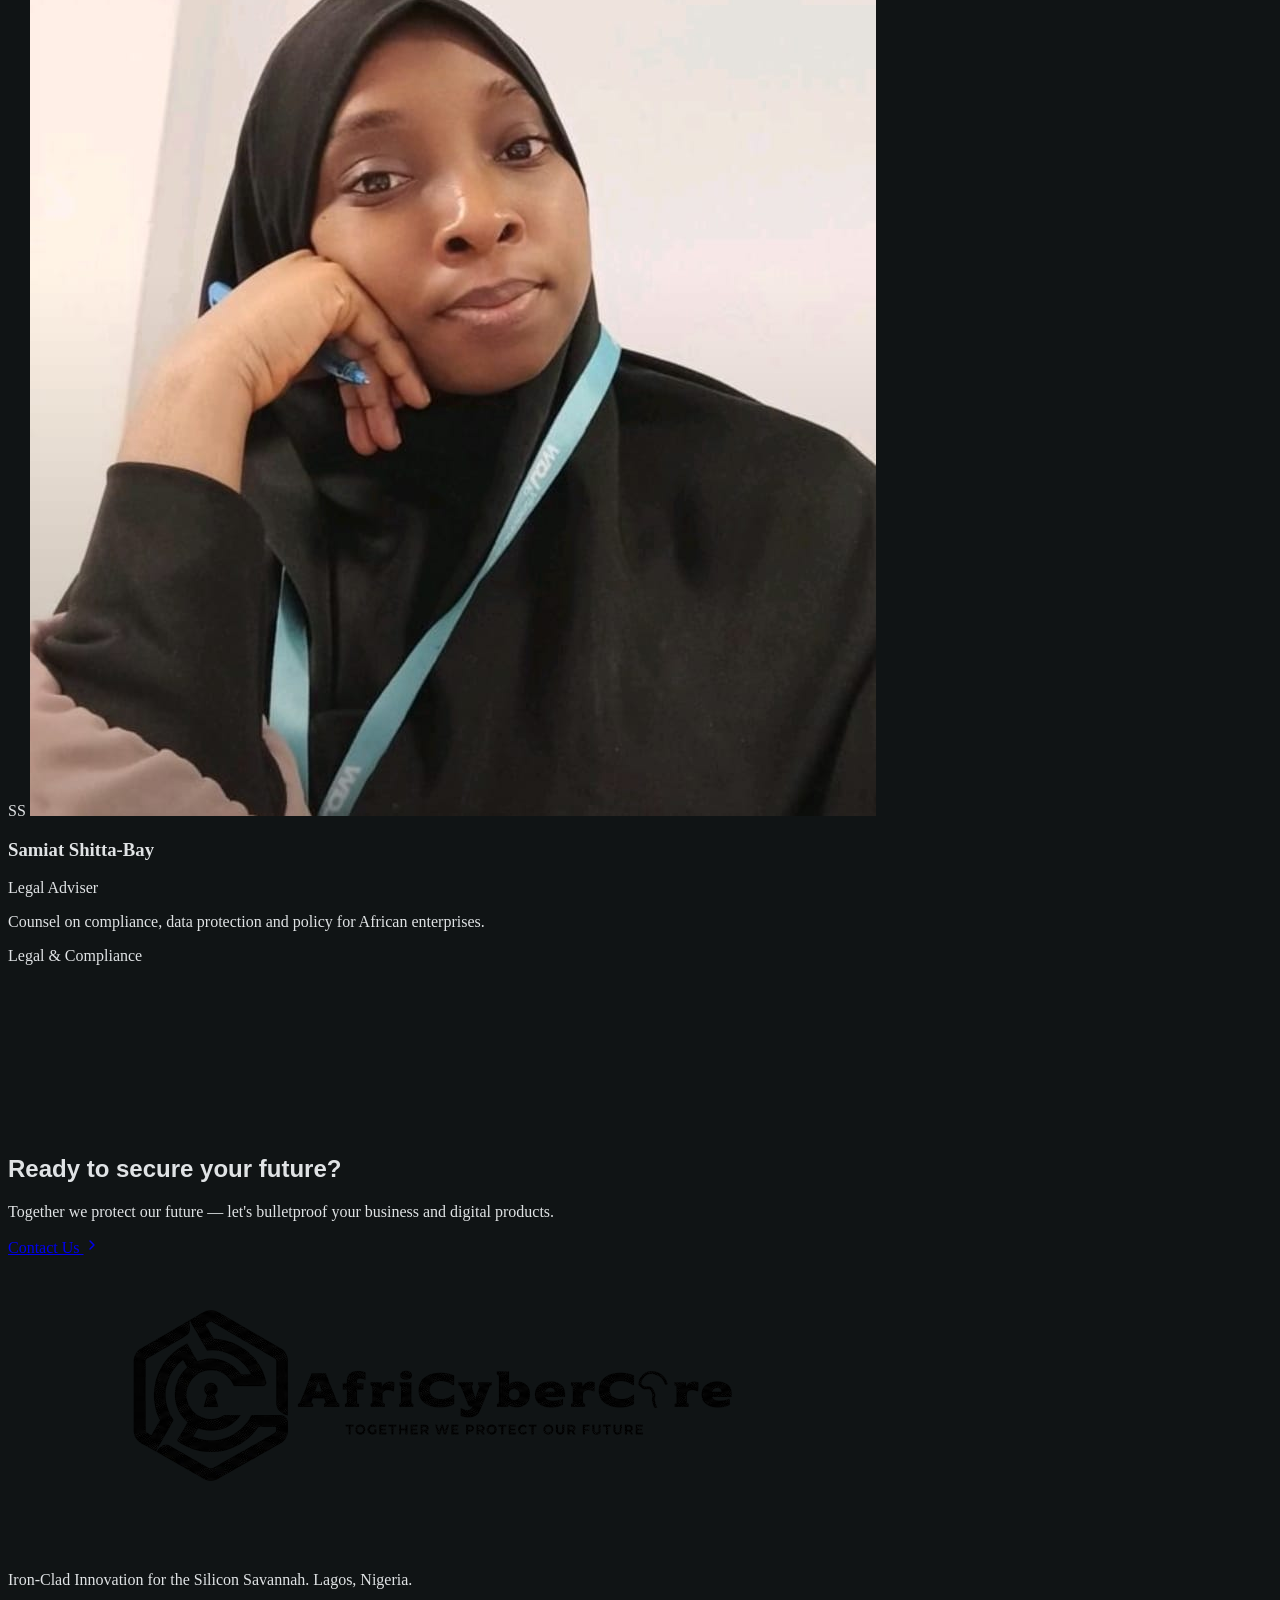
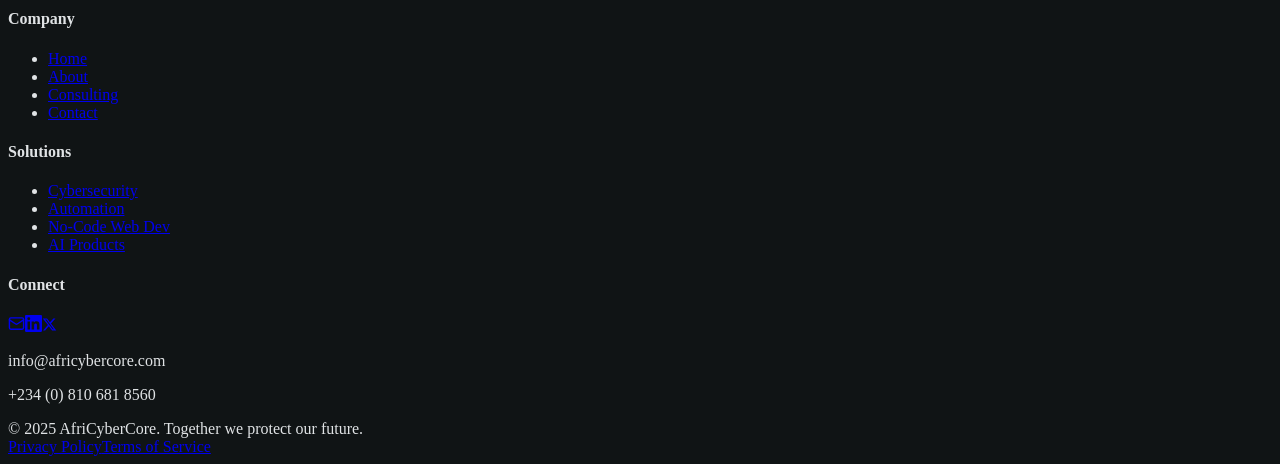
==== commit ddb698b7: "Replace all logos with Afrilogo.png across entire project - New wide horizontal logo used on all 6 p" ====
--- a/about.html
+++ b/about.html
@@ -14,7 +14,7 @@
 <!-- Header -->
 <header class="fixed top-0 w-full z-50 bg-primary-container/60 backdrop-blur-xl border-b border-surface-border">
 <nav class="flex justify-between items-center px-gutter py-stack-md max-w-container-max mx-auto h-20">
-<a class="flex items-center gap-2" href="index.html"><img src="assets/img/africyberlogo.png" alt="AfriCyberCore" class="h-10 w-auto rounded-xl"/></a>
+<a class="flex items-center gap-2" href="index.html"><img src="assets/img/afrilogo.png" alt="AfriCyberCore" class="h-8 w-auto max-w-none invert"/></a>
 <div class="hidden md:flex items-center gap-8">
 <a class="text-on-surface-variant font-medium hover:text-secondary transition-colors duration-300" href="index.html">Home</a>
 <a class="text-primary font-bold border-b-2 border-tertiary pb-1" href="about.html">About</a>
